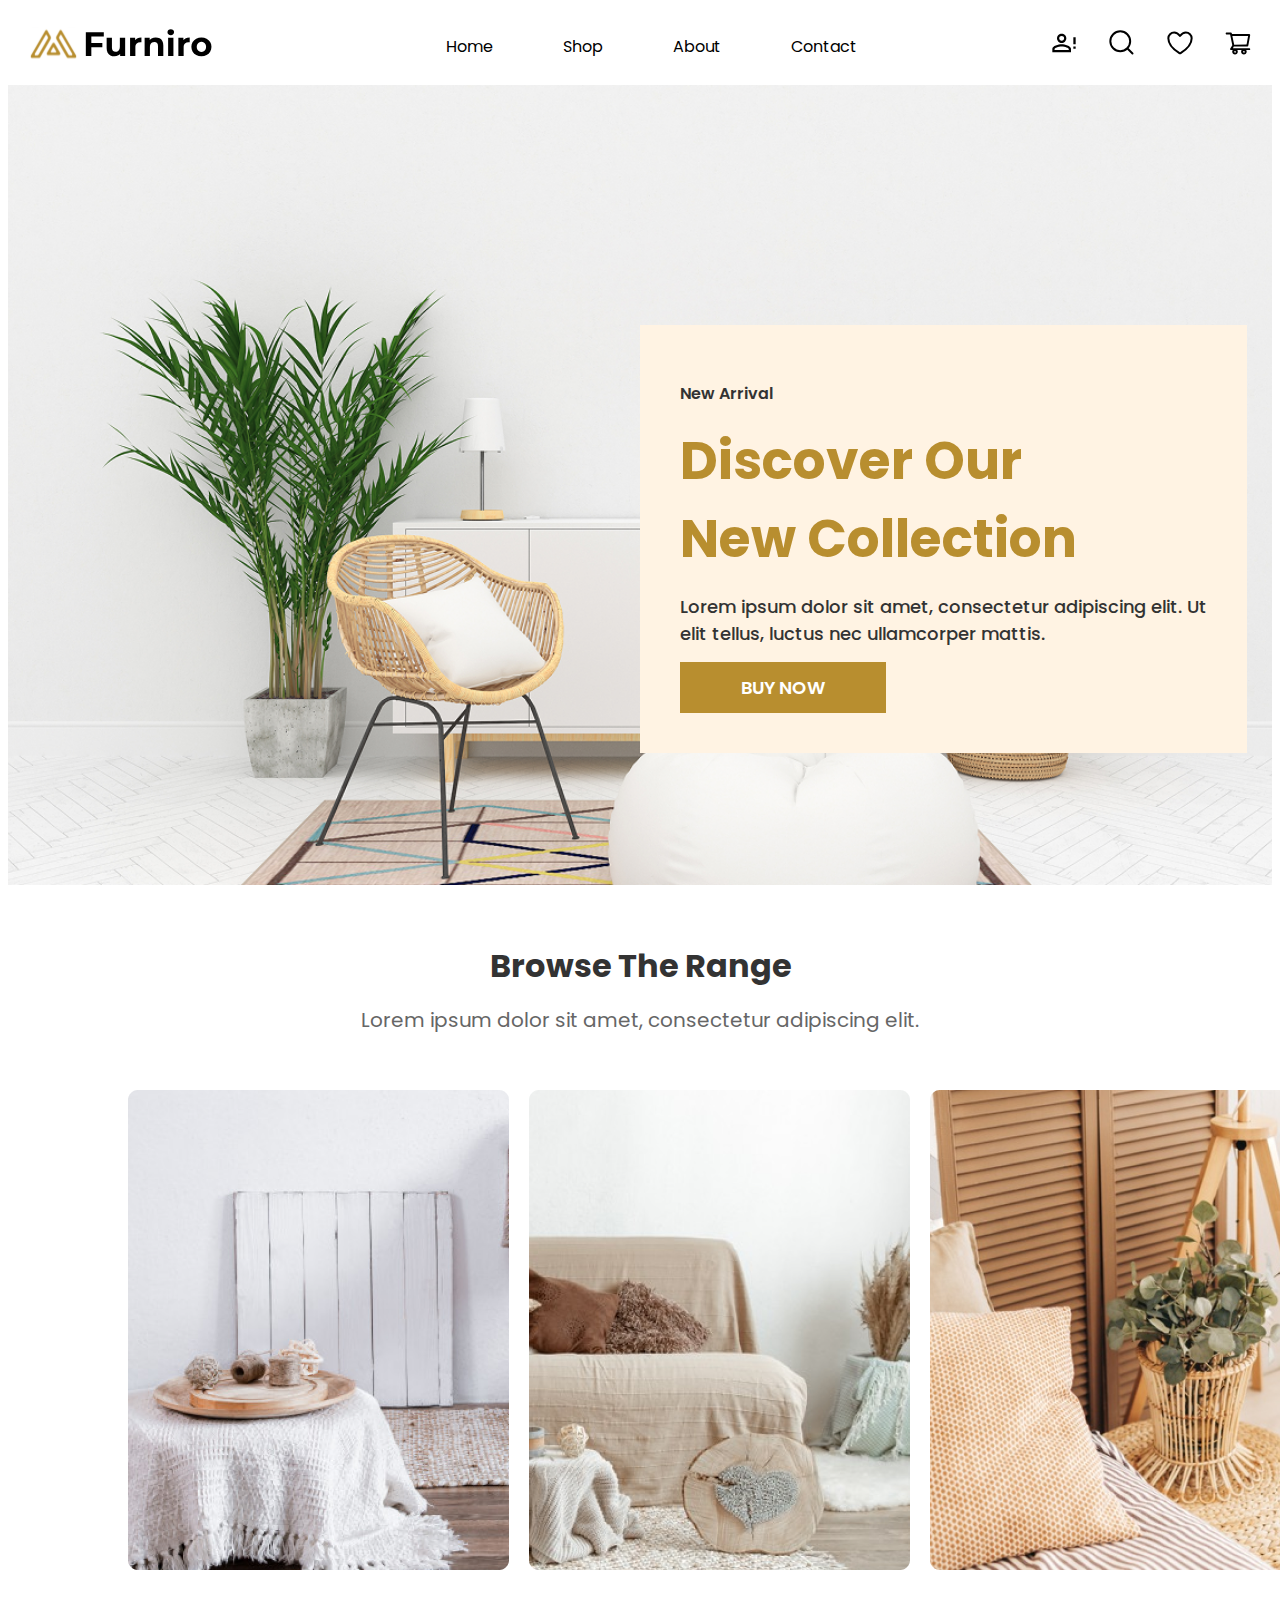
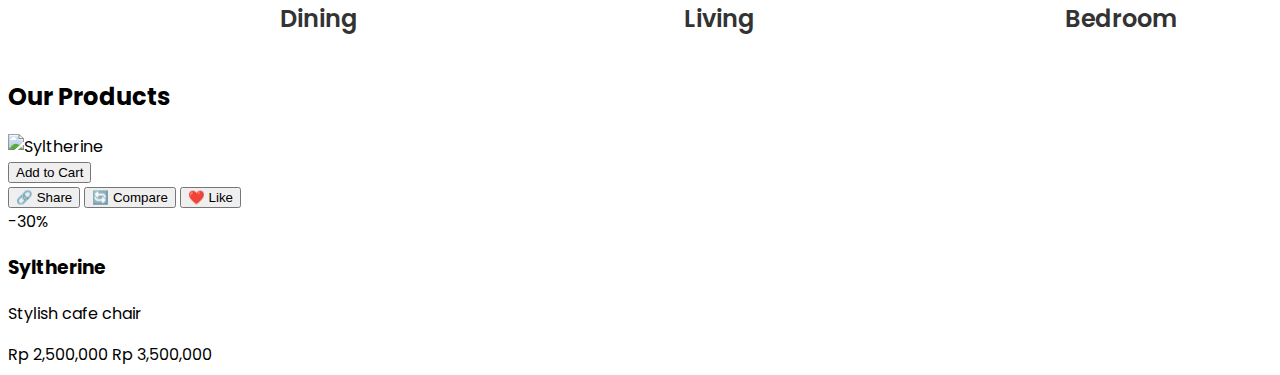
==== index.html @ 5728ada5 "10%" ====
<!DOCTYPE html>
<html lang="en">
<head>
    <meta charset="UTF-8">
    <meta name="viewport" content="width=device-width, initial-scale=1.0">
    <title>e_commerce</title>
    <link rel="stylesheet" href="styles.css">
    <link rel="stylesheet" href="mainpage.css">
</head>
<body>
    <header class="navbar">
        <div class="logo">
            <img src="./media/Frame 168 (1).svg" alt="Furniro_logo">
        </div>
        <nav>
            <button class="navbar-toggle" aria-label="Toggle navigation">
                <span class="navbar-toggle-icon"></span>
            </button>
            <ul class="nav-menu">
                <li><a href="./index.html">Home</a></li>
                <li><a href="./index2.html">Shop</a></li>
                <li><a href="./index4.html">About</a></li>
                <li><a href="./index5.html">Contact</a></li>
            </ul>
        </nav>
        <div class="navbar-icons">
            <a href="" class="navbar-icon">
                <img src="./media/mdi_account-alert-outline.svg" alt="alert_icon">
            </a>
            <a href="" class="navbar-icon">
                <img src="./media/akar-icons_search.svg" alt="search_icon">
            </a>
            <a href="" class="navbar-icon">
                <img src="./media/akar-icons_heart.svg" alt="heart_icon">
            </a>
            <a href="" class="navbar-icon">
                <img src="./media/ant-design_shopping-cart-outlined.svg" alt="car_icon">
            </a>
        </div>
        <div class="dropdown-menu">
            <ul class="dropdown-links">
                <li><a href="./index.html" class="dropdown-link">Home</a></li>
                <li><a href="./index2.html" class="dropdown-link">Shop</a></li>
                <li><a href="./index4.html" class="dropdown-link">About</a></li>
                <li><a href="./index5.html" class="dropdown-link">Contact</a></li>
            </ul>
            <div class="dropdown-icons">
                <a href="" class="dropdown-icon">
                    <img src="./media/mdi_account-alert-outline.svg" alt="alert_icon">
                </a>
                <a href="" class="dropdown-icon">
                    <img src="./media/akar-icons_search.svg" alt="search_icon">
                </a>
                <a href="" class="dropdown-icon">
                    <img src="./media/akar-icons_heart.svg" alt="heart_icon">
                </a>
                <a href="" class="dropdown-icon">
                    <img src="./media/ant-design_shopping-cart-outlined.svg" alt="car_icon">
                </a>
            </div>
        </div>
    </header>
    
    <main>
        <!-- BANNER -->
        <div class="banner">
            <div class="banner-pic">
                <img src="./media/scandinavian-interior-mockup-wall-decal-background 1.png" alt="banner_pic">
            </div>
            <div class="banner-box">
                <h3>New Arrival</h3>
                <h1>Discover Our <br>New Collection</h1>
                <h2>Lorem ipsum dolor sit amet, consectetur adipiscing elit. Ut <br>elit tellus, luctus nec ullamcorper mattis.</h2>
                <a href="./index2.html" class="banner-button">Buy Now</a>
            </div>
        </div>
        
        <!-- BROWSE THE RANGE -->
        <section class="browse">
            <div class="browse-text">
                <h2>Browse The Range</h2>
                <p>Lorem ipsum dolor sit amet, consectetur adipiscing elit.</p>
            </div>
        
            <div class="browse-options">
                <div class="browse-option">
                    <a href="index2.html">
                        <img src="./media/dining.png" alt="Dining">
                    </a>
                    <p>Dining</p>
                </div>
                <div class="browse-option">
                    <a href="index2.html">
                        <img src="./media/Image-living room.png" alt="Living">
                    </a>
                    <p>Living</p>
                </div>
                <div class="browse-option">
                    <a href="index2.html">
                        <img src="./media/bedroom.png" alt="Bedroom">
                    </a>
                    <p>Bedroom</p>
                </div>
            </div>
        </section>
        
        <!-- OUR PRODUCTS -->
        <section class="Products">
            <section class="products-section">
                <h2 class="products-title">Our Products</h2>
                <div class="products-grid">
        
                    <div class="product-card">
                        <div class="product-image">
                            <img src="Images/Images.png" alt="Syltherine">
                            <div class="product-overlay">
                                <button class="add-to-cart">Add to Cart</button>
                                <div class="product-actions">
                                    <button><span>🔗</span> Share</button>
                                    <button><span>🔄</span> Compare</button>
                                    <button><span>❤️</span> Like</button>
                                </div>
                            </div>
                            <span class="discount-badge">-30%</span>
                        </div>
                        <div class="product-details">
                            <h3 class="product-name">Syltherine</h3>
                            <p class="product-description">Stylish cafe chair</p>
                            <div class="product-price">
                                <span class="current-price">Rp 2,500,000</span>
                                <span class="original-price">Rp 3,500,000</span>
                            </div>
                        </div>
                    </div>
        
        
                </div>
            </section>
        </section>
        
        
    </main>
    <script src="script.js"></script>
</body>
</html>
---- styles.css ----
@import url('https://fonts.googleapis.com/css2?family=Poppins:wght@400;500;600;700&display=swap');

body {
    font-family: 'Poppins', sans-serif;
}



.navbar {
    display: flex;
    justify-content: space-between;
    align-items: center;
    padding: 10px 20px;
    background-color: #FFFFFF;
    position: relative;
    

}



.nav-menu {
    display: flex;
    list-style: none;
    gap: 70px;
}

.nav-menu a {
    text-decoration: none;
    color: black;
    font-weight: 500px;
    size: 16px;
    line-height: 24px;
}

.navbar-toggle {
    display: none;
    background: none;
    border: none;
    cursor: pointer;
    padding: 0.5rem;
}
  
.navbar-toggle-icon {
    display: block;
    width: 1.5rem;
    height: 0.125rem;
    background-color: #000000;
    position: relative;
    
}
  
.navbar-toggle-icon::before,
.navbar-toggle-icon::after {
    content: '';
    width: 1.5rem;
    height: 0.125rem;
    background-color: #000000;
    position: absolute;
    left: 0px;
    transition: transform 0.3s ease;
}
  
.navbar-toggle-icon::before {
    top: -0.5rem;
}
  
.navbar-toggle-icon::after {
    top: 0.5rem;
    
}

.navbar-icons {
    display: flex;
    gap: 30px;

}

.dropdown-menu {
    display: none;
    background-color: #FFFFFF;
    box-shadow: 0 4px 8px rgba(0, 0, 0, 0.1);
    padding: 1.5rem;
    position: absolute;
    top: 100%;
    left: 0;
    width: 100%;
    z-index: 999;
}
  
.dropdown-menu.active {
    display: block;
}
  
.dropdown-logo {
    display: block;
    margin-bottom: 1.5rem;
}
  
.dropdown-logo img {
    height: 2.5rem;
}
  
.dropdown-links {
    list-style: none;
    padding: 0;
    margin: 0 0 1.5rem 0;
}
  
.dropdown-link {
    text-decoration: none;
    font-size: 1rem;
    color: #000000;
    font-weight: bold;
    display: block;
    padding: 0.5rem 0;
    transition: color 0.3s ease;
}
  
.dropdown-link:hover {
    color: #A67B5B;
}
  
.dropdown-icons {
    display: flex;
    gap: 1.5rem;
}
  
.dropdown-icon img {
    height: 1.5rem;
    transition: opacity 0.3s ease;
}
  
.dropdown-icon:hover img {
    opacity: 0.7;
}

@media (max-width: 768px) {
    
    .navbar {
        flex-wrap: wrap;
    }

    .navbar-toggle {
        display: block;
    }

    .nav-menu {
        display: none;
        flex-direction: column;
        width: 100%;
        gap: 1px;
    }

    .nav-menu.show {
        display: flex;

    }

    .navbar-icons {
        display: none;
        
    }

    .navbar-icons.show {
        display: flex;
        justify-content: flex-end;
    }

    .nav-menu li {
        text-align: center;
        padding: 10px 0;
        
    }
    .dropdown-menu {
        display: none;
        position: static;
        width: 100%;
        padding: 1rem;
    }
    
    .dropdown-menu.active {
        display: block;
    }
    
    .dropdown-logo {
        margin-bottom: 1rem;
    }
    
    .dropdown-links {
        margin-bottom: 1rem;
    }
    
    .dropdown-link {
        font-size: 0.875rem;
    }
    
    .dropdown-icons {
        gap: 1rem;
    }
    
    .dropdown-icon img {
        height: 1.25rem;
    }
}
---- mainpage.css ----
/* BANNER */
.banner {
    position: relative; 
    width: 100%;
    height: 800px; 
}


.banner-pic {
    width: 100%;
    height: 100%;
    position: absolute; 
    top: 0;
    left: 0;
   
}

.banner-pic img {
    width: 100%;
    height: 100%;
    object-fit: cover; 
}


.banner-box {
    position: absolute;  
    background-color: #FFF3E3;
    top: 30%;  
    left: 50%;
    padding: 40px; 
    
 
}


.banner-box h3 {
    font-size: 16px;
    font-weight: 600;
    color: #333333; 
}

.banner-box h1 {
    font-size: 40px;
    margin: 10px 0;
    font-weight: 700;
    font-size: 52px;
    color: #B88E2F;

}

.banner-box h2 {
    font-size: 18px;
    font-weight: 500;
    color: #333333;
}

.banner-button {
    display: inline-block;
    padding: 12px 24px;
    background-color: #B88E2F; 
    color: #fff;
    text-decoration: none;
    text-transform: uppercase;
    text-align: center; 
    font-size: 18px;
    font-weight: 600;
    transition: background-color 0.3s ease, transform 0.2s ease;
    width: 30%;
}

.banner-button:hover {
    background-color: #444;
    transform: scale(1.05); 
}

.banner-button:active {
    transform: scale(0.95); /* Vajutamisel kergelt kahandab nuppu */
}


@media (max-width: 768px) {
    .banner-button {
        font-size: 16px;
        padding: 10px 20px;
    }
    .banner {
        height: 450px;
    }
    .banner-box {
        top: 40px; 
        right: 16px; 
        left: 16px; 
        width: auto; 
        padding: 20px;
        text-align: center;
    }
    .banner-box h1 {
        font-size: 26px;
    }
        
}

/* BROWSE */

.browse {
    
    display: flex;
    flex-direction: column;
    gap: 5px; /* Määrab vahe elementide vahel */   
}

.browse-text {
    display: flex;
    flex-direction: column;
    gap: 5px;
}
.browse-text h2 {
    text-align: center;
    font-weight: 700;
    font-size: 32px;
    color: #333333;
    margin-bottom: 5px;
    padding-top: 30px;
    
    
}

.browse-text p {
    text-align: center;
    font-weight: 400;
    font-size: 20px;
    color: #666666;
    margin-top: 5px;
    padding-bottom: 30px;
    
}
.browse-options {
    display: flex;
    padding-left: 120px;
    padding-right: 120px;
    gap: 20px;

}

.browse-option p {
    text-align: center;
    font-weight: 600;
    font-size: 24px;
    color: #333333;
}

@media (max-width: 768px) {
    .browse-options {
        display: flex;
        flex-direction: column; 
        align-items: center;
    }

    .browse-options img {
        max-width: 250px; 
    }
}

/* PRODUCTS */
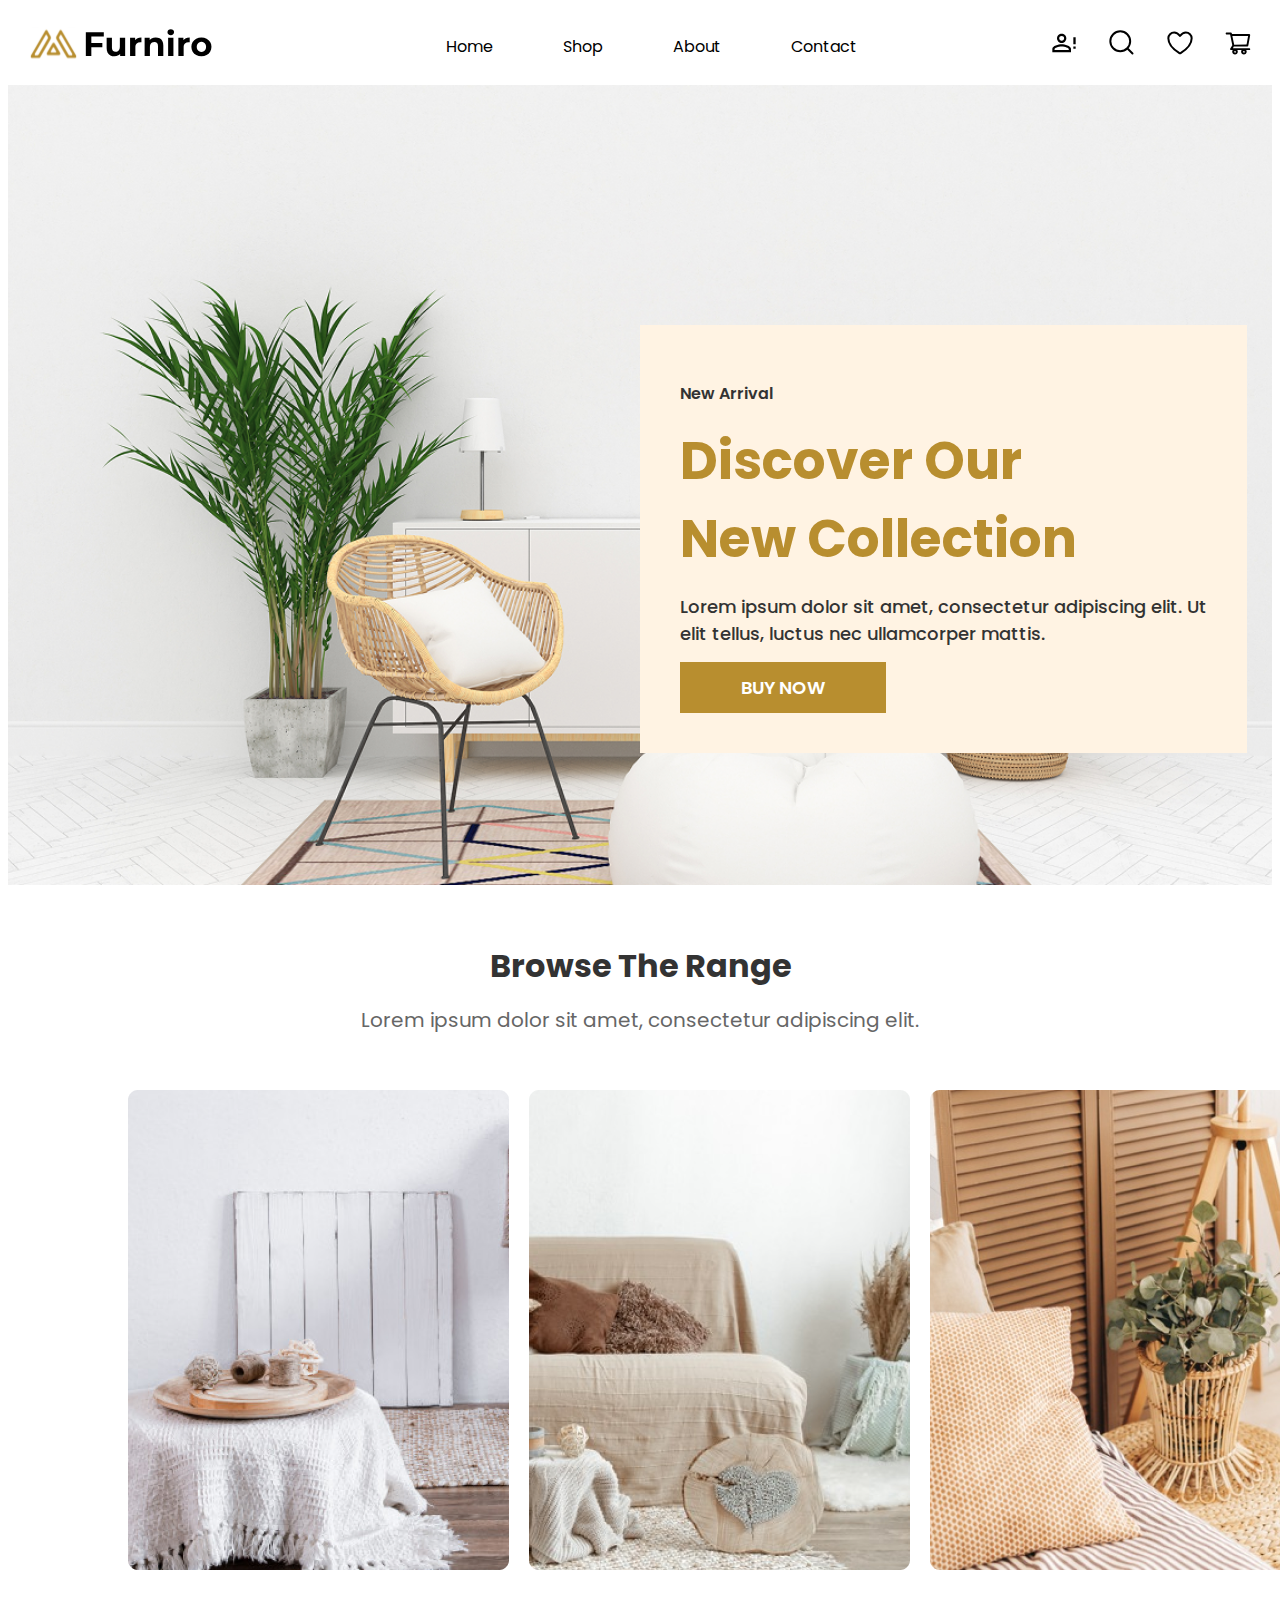
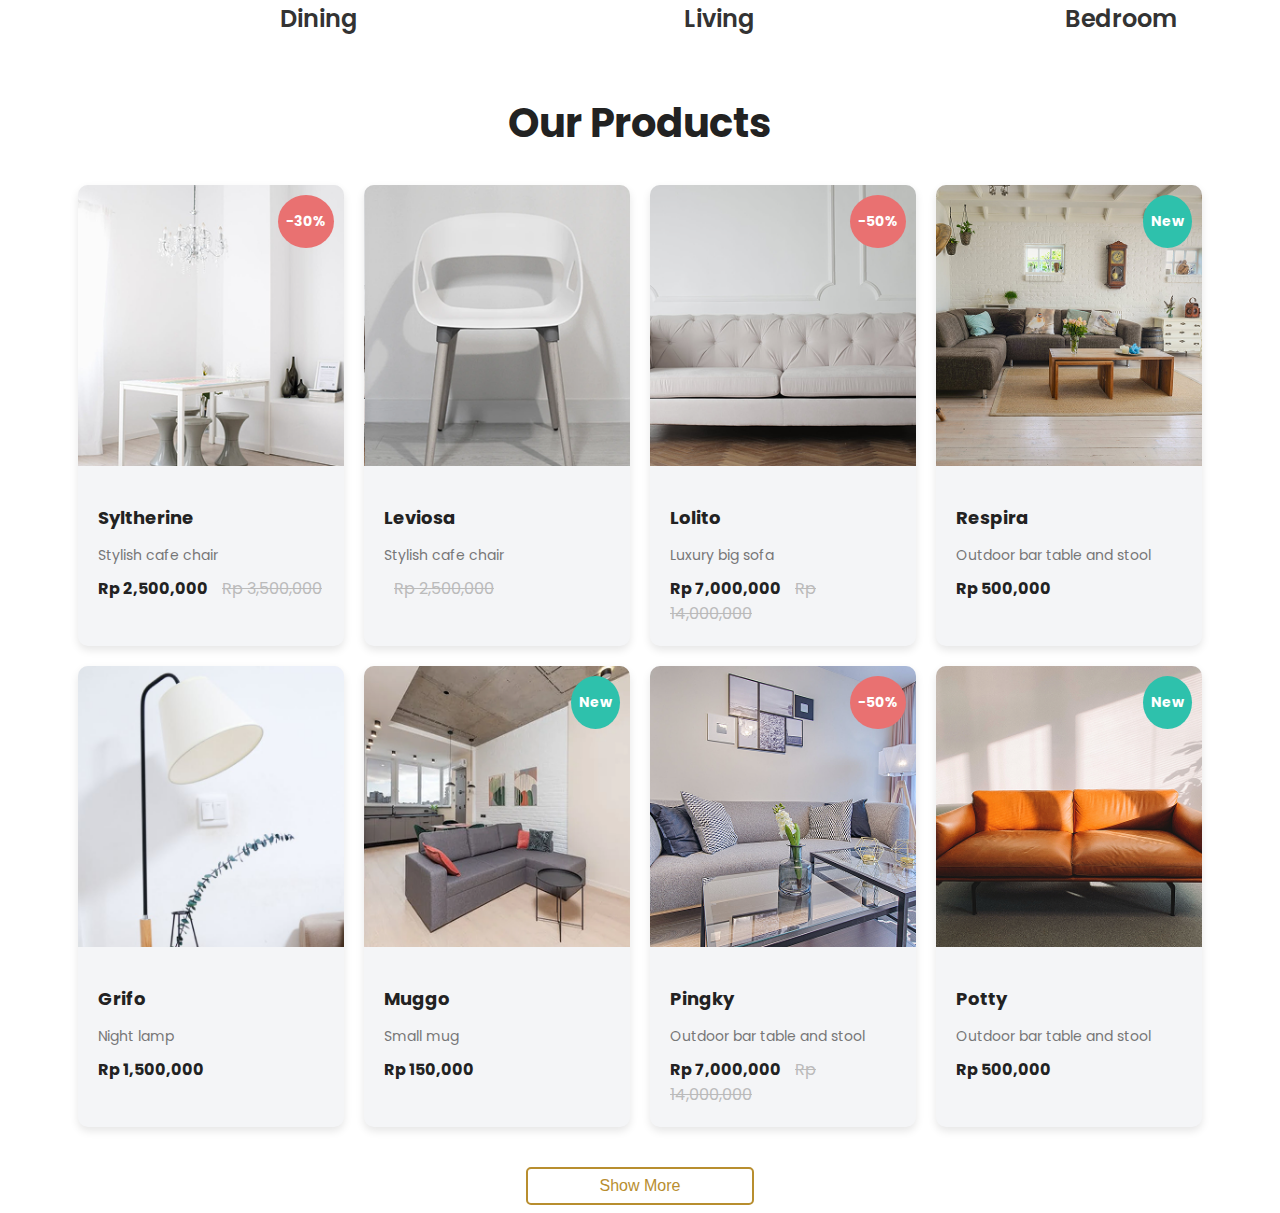
==== commit d3b666c3: "10%" ====
--- a/index.html
+++ b/index.html
@@ -112,15 +112,16 @@
         
                     <div class="product-card">
                         <div class="product-image">
-                            <img src="Images/Images.png" alt="Syltherine">
-                            <div class="product-overlay">
-                                <button class="add-to-cart">Add to Cart</button>
-                                <div class="product-actions">
-                                    <button><span>🔗</span> Share</button>
-                                    <button><span>🔄</span> Compare</button>
-                                    <button><span>❤️</span> Like</button>
-                                </div>
-                            </div>
+                            <img src="./media/syltherine.png" alt="Syltherine">
+                            <div class="product-overlay">
+                                <button class="add-to-cart">Add to cart</button>
+                                <div class="product-actions">
+                                    <button>🔗 Share</button>
+                                    <button>🔄 Compare</button>
+                                    <button>❤️ Like</button>
+                                </div>
+                            </div>
+                            
                             <span class="discount-badge">-30%</span>
                         </div>
                         <div class="product-details">
@@ -132,11 +133,171 @@
                             </div>
                         </div>
                     </div>
+                    <div class="product-card">
+                        <div class="product-image">
+                            <img src="./media/Leviosa.png" alt="Leviosa">
+                            <div class="product-overlay">
+                                <button class="add-to-cart">Add to cart</button>
+                                <div class="product-actions">
+                                    <button>🔗 Share</button>
+                                    <button>🔄 Compare</button>
+                                    <button>❤️ Like</button>
+                                </div>
+                            </div>
+                        </div>
+                        <div class="product-details">
+                            <h3 class="product-name">Leviosa</h3>
+                            <p class="product-description">Stylish cafe chair</p>
+                            <div class="product-price">
+                                <span class="original-price">Rp 2,500,000</span>
+                            </div>
+                        </div>
+                    </div>
+                    <div class="product-card">
+                        <div class="product-image">
+                            <img src="./media/Lolito.png" alt="Lolito">
+                            <div class="product-overlay">
+                                <button class="add-to-cart">Add to cart</button>
+                                <div class="product-actions">
+                                    <button>🔗 Share</button>
+                                    <button>🔄 Compare</button>
+                                    <button>❤️ Like</button>
+                                </div>
+                            </div>
+                            <span class="discount-badge">-50%</span>
+                            
+                        </div>
+                        <div class="product-details">
+                            <h3 class="product-name">Lolito</h3>
+                            <p class="product-description">Luxury big sofa</p>
+                            <div class="product-price">
+                                <span class="current-price">Rp 7,000,000</span>
+                                <span class="original-price">Rp 14,000,000</span>
+                            </div>
+                        </div>
+                    </div>
+                    <div class="product-card">
+                        <div class="product-image">
+                            <img src="./media/Respira.png" alt="Respira">
+                            <div class="product-overlay">
+                                <button class="add-to-cart">Add to cart</button>
+                                <div class="product-actions">
+                                    <button>🔗 Share</button>
+                                    <button>🔄 Compare</button>
+                                    <button>❤️ Like</button>
+                                </div>
+                            </div>
+                            <span class="new-badge">New</span>
+                            
+                        </div>
+                        <div class="product-details">
+                            <h3 class="product-name">Respira</h3>
+                            <p class="product-description">Outdoor bar table and stool</p>
+                            <div class="product-price">
+                                <span class="current-price">Rp 500,000</span>
+                                
+                            </div>
+                        </div>
+                    </div>
+                    <div class="product-card">
+                        <div class="product-image">
+                            <img src="./media/Grifo.png" alt="Grifo">
+                            <div class="product-overlay">
+                                <button class="add-to-cart">Add to cart</button>
+                                <div class="product-actions">
+                                    <button>🔗 Share</button>
+                                    <button>🔄 Compare</button>
+                                    <button>❤️ Like</button>
+                                </div>
+                            </div>
+                        </div>
+                        <div class="product-details">
+                            <h3 class="product-name">Grifo</h3>
+                            <p class="product-description">Night lamp</p>
+                            <div class="product-price">
+                                <span class="current-price">Rp 1,500,000</span>
+                                
+                            </div>
+                        </div>
+                    </div>
+                    <div class="product-card">
+                        <div class="product-image">
+                            <img src="./media/Muggo.png" alt="Muggo">
+                            <div class="product-overlay">
+                                <button class="add-to-cart">Add to cart</button>
+                                <div class="product-actions">
+                                    <button>🔗 Share</button>
+                                    <button>🔄 Compare</button>
+                                    <button>❤️ Like</button>
+                                </div>
+                            </div>
+                            <span class="new-badge">New</span>
+                            
+                        </div>
+                        <div class="product-details">
+                            <h3 class="product-name">Muggo</h3>
+                            <p class="product-description">Small mug</p>
+                            <div class="product-price">
+                                <span class="current-price">Rp 150,000</span>
+                                
+                            </div>
+                        </div>
+                    </div>
+                    <div class="product-card">
+                        <div class="product-image">
+                            <img src="./media/Pingky.png" alt="Pingky">
+                            <div class="product-overlay">
+                                <button class="add-to-cart">Add to cart</button>
+                                <div class="product-actions">
+                                    <button>🔗 Share</button>
+                                    <button>🔄 Compare</button>
+                                    <button>❤️ Like</button>
+                                </div>
+                            </div>
+                            <span class="discount-badge">-50%</span>
+                            
+                        </div>
+                        <div class="product-details">
+                            <h3 class="product-name">Pingky</h3>
+                            <p class="product-description">Outdoor bar table and stool</p>
+                            <div class="product-price">
+                                <span class="current-price">Rp 7,000,000</span>
+                                <span class="original-price">Rp 14,000,000</span>
+                                
+                            </div>
+                        </div>
+                    </div>
+                    <div class="product-card">
+                        <div class="product-image">
+                            <img src="./media/Potty.png" alt="Potty">
+                            <div class="product-overlay">
+                                <button class="add-to-cart">Add to cart</button>
+                                <div class="product-actions">
+                                    <button>🔗 Share</button>
+                                    <button>🔄 Compare</button>
+                                    <button>❤️ Like</button>
+                                </div>
+                            </div>
+                            <span class="new-badge">New</span>
+                            
+                        </div>
+                        <div class="product-details">
+                            <h3 class="product-name">Potty</h3>
+                            <p class="product-description">Outdoor bar table and stool</p>
+                            <div class="product-price">
+                                <span class="current-price">Rp 500,000</span>
+                                
+                            </div>
+                        </div>
+                    </div>
         
         
                 </div>
+                <button class="show-more"><a href="index2.html" class="show-more-button">Show More</a></button>
             </section>
         </section>
+
+        
         
         
     </main>
--- a/styles.css
+++ b/styles.css
@@ -23,6 +23,10 @@
     display: flex;
     list-style: none;
     gap: 70px;
+}
+
+.nav-menu li:hover {
+    transform: translateY(-5px);
 }
 
 .nav-menu a {
@@ -76,6 +80,9 @@
 
 }
 
+.navbar-icon:hover {
+    transform: translateY(-5px);
+}
 .dropdown-menu {
     display: none;
     background-color: #FFFFFF;
@@ -135,7 +142,7 @@
     opacity: 0.7;
 }
 
-@media (max-width: 768px) {
+@media screen and (max-width: 768px) {
     
     .navbar {
         flex-wrap: wrap;
--- a/mainpage.css
+++ b/mainpage.css
@@ -78,24 +78,24 @@
 }
 
 
-@media (max-width: 768px) {
+@media screen and (max-width: 768px) {
     .banner-button {
         font-size: 16px;
         padding: 10px 20px;
     }
     .banner {
-        height: 450px;
+        height: 250px;
     }
     .banner-box {
-        top: 40px; 
-        right: 16px; 
-        left: 16px; 
-        width: auto; 
-        padding: 20px;
-        text-align: center;
-    }
-    .banner-box h1 {
-        font-size: 26px;
+        width: 150px;
+        height: 150px;
+    }
+    .banner-box h1, h2, h3 {
+        font-size: 10px;
+    }
+
+    .banner-pic {
+        width: 350px;
     }
         
 }
@@ -141,6 +141,10 @@
     gap: 20px;
 
 }
+.browse-option:hover {
+    transform: translateY(-5px);
+    
+}
 
 .browse-option p {
     text-align: center;
@@ -149,7 +153,7 @@
     color: #333333;
 }
 
-@media (max-width: 768px) {
+@media screen and (max-width: 768px) {
     .browse-options {
         display: flex;
         flex-direction: column; 
@@ -159,8 +163,182 @@
     .browse-options img {
         max-width: 250px; 
     }
+    .browse {
+    
+        display: flex;
+        flex-direction: column;
+        gap: 5px; /* Määrab vahe elementide vahel */   
+    }
 }
 
 /* PRODUCTS */
 
-
+.products-section {
+    text-align: center;
+
+}
+.products-title {
+    font-size: 40px;
+    font-weight: bold;
+    color: #222222;
+    margin-bottom: 32px;
+}
+.products-grid {
+    display: grid;
+    grid-template-columns: repeat(4, 1fr); /* 4 veergu, võrdsed laiused */
+    gap: 20px;
+    padding-left: 70px;
+    padding-right: 70px;
+}
+.product-card {
+    background-color: #F4F5F7;
+    border-radius: 10px;
+    box-shadow: 0 4px 8px rgba(0, 0, 0, 0.1);
+    overflow: hidden;
+    position: relative;
+    transition: transform 0.3s ease, box-shadow 0.3s ease;
+}
+.product-card:hover {
+    transform: translateY(-5px);
+    box-shadow: 0 8px 16px rgba(0, 0, 0, 0.2);
+}
+.product-image {
+    position: relative;
+    overflow: hidden;
+}
+  
+.product-image img {
+    width: 100%;
+    object-fit: cover;
+    display: block;
+}
+  
+.product-overlay {
+    position: absolute;
+    top: 0;
+    left: 0;
+    width: 100%;
+    height: 100%;
+    background-color: rgba(0, 0, 0, 0.5);
+    display: flex;
+    flex-direction: column;
+    justify-content: center;
+    align-items: center;
+    opacity: 0;
+    transition: opacity 0.3s ease;
+}
+
+.product-card:hover .product-overlay {
+    opacity: 1;
+}
+  
+.add-to-cart {
+    background-color: #FFFFFF;
+    border: none;
+    padding: 16px 40px;
+    border-radius: 5px;
+    font-size: 16px;
+    color: #B88E2F;
+    cursor: pointer;
+    margin-bottom: 10px;
+}
+  
+.product-actions {
+    display: flex;
+    gap: 10px;
+}
+  
+.product-actions button {
+    background-color: transparent;
+    border: none;
+    color: #fff;
+    font-size: 16px;
+    display: flex;
+    align-items: center;
+    gap: 5px;
+    cursor: pointer;
+}
+  
+.discount-badge, .new-badge {
+    position: absolute;
+    top: 10px;
+    right: 10px;
+    padding: 16px 8px;
+    border-radius: 50%;
+    font-size: 14px;
+    font-weight: bold;
+    color: #fff;
+}
+  
+.discount-badge {
+    background-color: #E97171;
+}
+  
+.new-badge {
+    background-color: #2EC1AC;
+}
+  
+.product-details {
+    padding: 20px;
+    text-align: left;
+}
+  
+.product-name {
+    font-size: 18px;
+    font-weight: bold;
+    color: #222222;
+    margin-bottom: 10px;
+}
+  
+.product-description {
+    font-size: 14px;
+    color: #777777;
+    margin-bottom: 10px;
+}
+  
+.product-price {
+    font-size: 16px;
+}
+  
+.current-price {
+    font-weight: bold;
+    color: #222222;
+}
+  
+.original-price {
+    text-decoration: line-through;
+    color: #BBBBBB;
+    margin-left: 10px;
+}
+.show-more {
+    background-color: transparent;
+    border: 2px solid #B88E2F;
+    padding: 8px 72px;
+    font-size: 16px;
+    color: #B88E2F;
+    cursor: pointer;
+    margin-top: 40px;
+    border-radius: 5px;
+    transition: background-color 0.3s ease, color 0.3s ease;
+}
+
+.show-more-button{
+    color: #B88E2F;
+    text-decoration: none
+}
+  
+.show-more:hover {
+   transform: translateY(-5px);
+}
+
+@media screen and (max-width: 768px) {
+    .products-grid {
+        display: flex;
+        flex-direction: column; 
+        align-items: center;
+    }
+
+    .products-grid img {
+        max-width: 250px; 
+    }
+}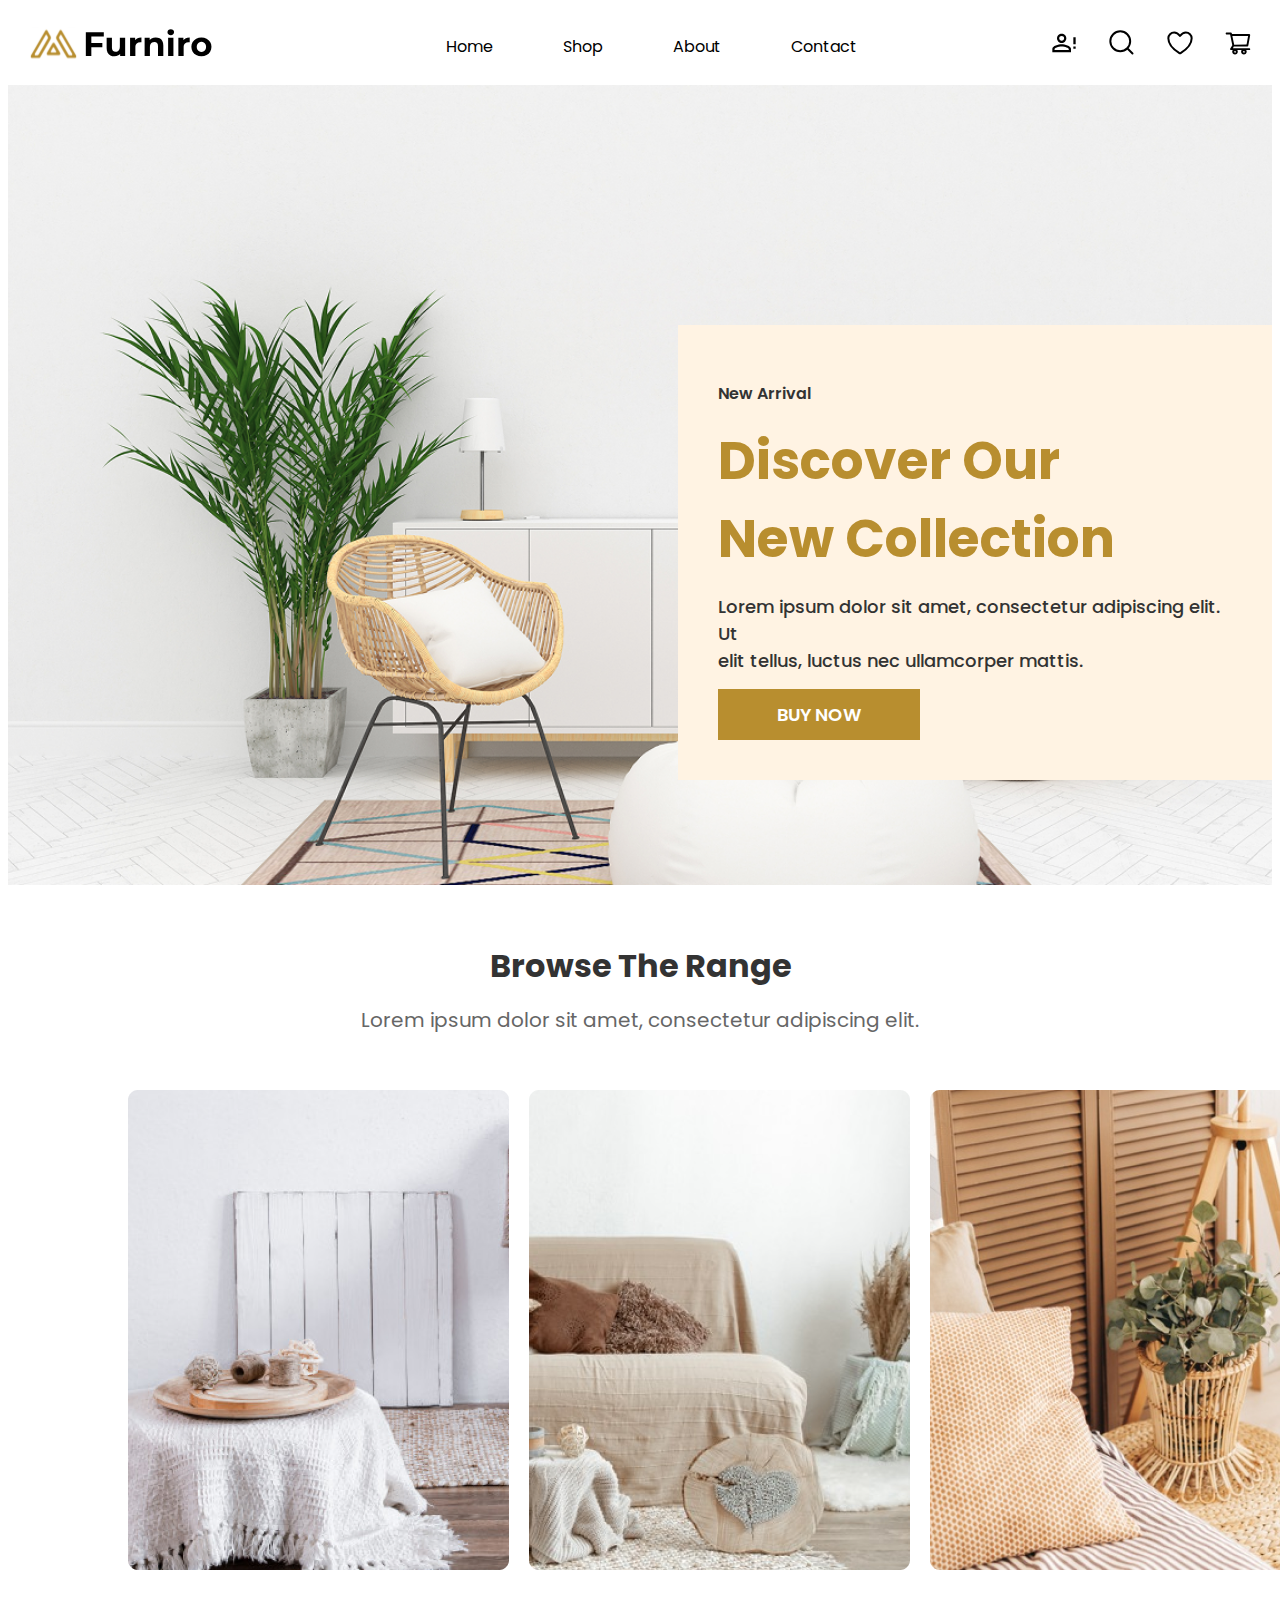
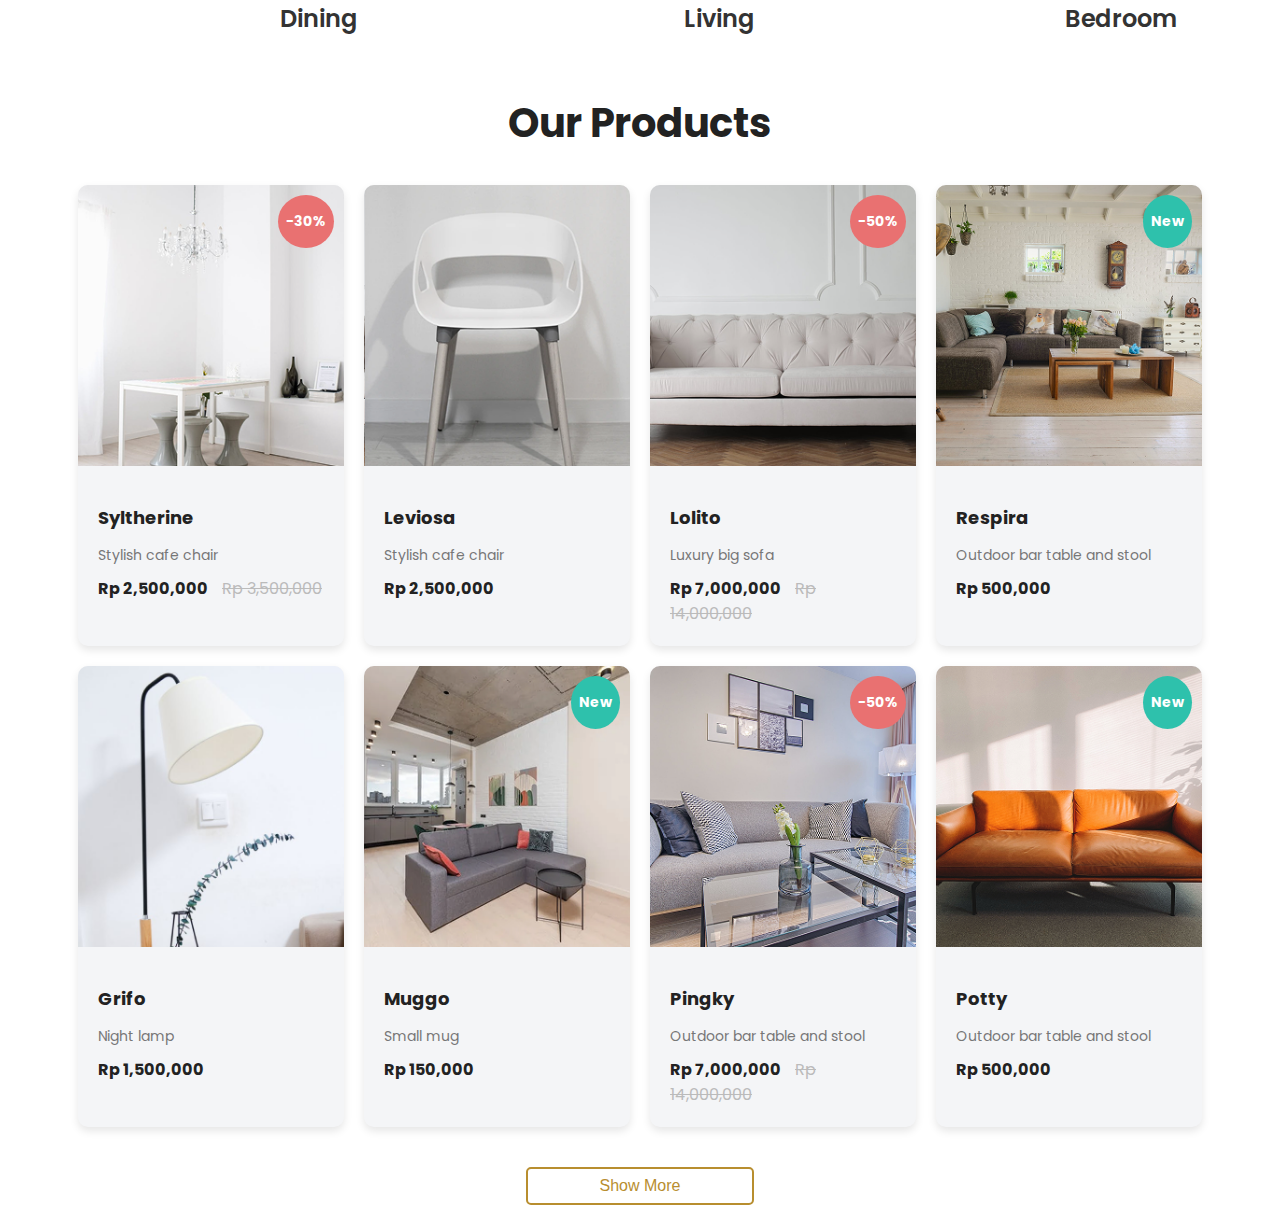
==== commit 8019d5b5: "12%" ====
--- a/index.html
+++ b/index.html
@@ -149,7 +149,7 @@
                             <h3 class="product-name">Leviosa</h3>
                             <p class="product-description">Stylish cafe chair</p>
                             <div class="product-price">
-                                <span class="original-price">Rp 2,500,000</span>
+                                <span class="current-price">Rp 2,500,000</span>
                             </div>
                         </div>
                     </div>
--- a/mainpage.css
+++ b/mainpage.css
@@ -26,7 +26,7 @@
     position: absolute;  
     background-color: #FFF3E3;
     top: 30%;  
-    left: 50%;
+    left: 53%;
     padding: 40px; 
     
  
@@ -74,31 +74,83 @@
 }
 
 .banner-button:active {
-    transform: scale(0.95); /* Vajutamisel kergelt kahandab nuppu */
+    transform: scale(0.95); 
 }
 
 
 @media screen and (max-width: 768px) {
+    .banner {
+        height: 400px; 
+    }
+
+    .banner-pic {
+        height: 100%;
+    }
+
+    .banner-box {
+        width: 90%; 
+        top: 50%;
+        left: 50%;
+        transform: translate(-50%, -50%); 
+        padding: 20px;
+        text-align: center;
+    }
+
+    .banner-box h3 {
+        font-size: 14px;
+    }
+
+    .banner-box h1 {
+        font-size: 28px; 
+        margin: 5px 0;
+    }
+
+    .banner-box h2 {
+        font-size: 16px;
+    }
+
+    .banner-button {
+        font-size: 14px;
+        padding: 10px 20px;
+        width: 50%; 
+    }
+}
+
+  
+@media screen and (max-width: 1024px) {
+    .banner {
+        height: 600px;
+    }
+
+    .banner-box {
+        width: 70%; 
+        top: 45%;
+        left: 50%;
+        transform: translate(-50%, -50%);
+        padding: 30px;
+        text-align: center;
+    }
+
+    .banner-box h3 {
+        font-size: 18px;
+    }
+
+    .banner-box h1 {
+        font-size: 36px; 
+        margin: 8px 0;
+    }
+
+    .banner-box h2 {
+        font-size: 20px;
+    }
+
     .banner-button {
         font-size: 16px;
-        padding: 10px 20px;
-    }
-    .banner {
-        height: 250px;
-    }
-    .banner-box {
-        width: 150px;
-        height: 150px;
-    }
-    .banner-box h1, h2, h3 {
-        font-size: 10px;
-    }
-
-    .banner-pic {
-        width: 350px;
-    }
-        
-}
+        padding: 12px 28px;
+        width: 40%; 
+    }
+}
+
 
 /* BROWSE */
 
@@ -106,7 +158,7 @@
     
     display: flex;
     flex-direction: column;
-    gap: 5px; /* Määrab vahe elementide vahel */   
+    gap: 5px;  
 }
 
 .browse-text {
@@ -153,23 +205,98 @@
     color: #333333;
 }
 
-@media screen and (max-width: 768px) {
+@media screen and (max-width: 880px) {
     .browse-options {
         display: flex;
-        flex-direction: column; 
+        flex-direction: column;
         align-items: center;
+        padding-left: 20px;
+        padding-right: 20px;
     }
 
     .browse-options img {
-        max-width: 250px; 
-    }
-    .browse {
-    
+        max-width: 350px;
+    }
+
+    .browse-option p {
+        font-size: 18px; 
+    }
+
+    .browse-text h2 {
+        font-size: 24px; 
+    }
+
+    .browse-text p {
+        font-size: 14px; 
+    }
+
+    .browse-range-title {
+        font-size: 24px; 
+    }
+
+    .browse-range-description {
+        font-size: 14px; 
+    }
+
+    .browse-image-container {
+        flex-direction: column;
+        gap: 30px; 
+    }
+
+    .browse-image-name {
+        font-size: 18px; 
+    }
+}
+@media screen and (max-width: 1024px) {
+    .browse-range-title {
+        font-size: 28px; 
+    }
+
+   
+
+    .browse-range-description {
+        font-size: 16px;
+    }
+
+    .browse-image-container {
+        gap: 15px;
+         
+    }
+
+
+    .browse-image-name {
+        font-size: 18px; 
+    }
+
+    .browse-options {
+        padding-left: 40px;
+        padding-right: 40px;
+        gap: 10px;
+      
+    }
+    
+   
+
+    .browse-option p {
+        font-size: 20px; 
+    }
+
+    .browse-text h2 {
+        font-size: 28px; 
+    }
+
+    .browse-text p {
+        font-size: 16px; 
+    }
+    .browse-text {
         display: flex;
-        flex-direction: column;
-        gap: 5px; /* Määrab vahe elementide vahel */   
-    }
-}
+        justify-content: center; 
+        align-items: center; 
+        text-align: center; 
+    }
+    
+}
+
 
 /* PRODUCTS */
 
@@ -185,7 +312,7 @@
 }
 .products-grid {
     display: grid;
-    grid-template-columns: repeat(4, 1fr); /* 4 veergu, võrdsed laiused */
+    grid-template-columns: repeat(4, 1fr); 
     gap: 20px;
     padding-left: 70px;
     padding-right: 70px;
@@ -331,14 +458,74 @@
    transform: translateY(-5px);
 }
 
-@media screen and (max-width: 768px) {
+@media screen and (max-width: 1024px) {
     .products-grid {
-        display: flex;
-        flex-direction: column; 
-        align-items: center;
-    }
-
-    .products-grid img {
-        max-width: 250px; 
+        grid-template-columns: repeat(2, 1fr); 
+        gap: 16px;
+        padding-left: 40px;
+        padding-right: 40px;
+    }
+
+    .products-title {
+        font-size: 32px;
+        margin-bottom: 24px;
+    }
+
+    .product-name {
+        font-size: 16px;
+    }
+
+    .product-description {
+        font-size: 12px;
+    }
+
+    .product-price {
+        font-size: 14px;
+    }
+
+    .add-to-cart {
+        padding: 12px 30px;
+        font-size: 14px;
+    }
+}
+
+/* Mobiilivaade (max-width: 880px) */
+@media screen and (max-width: 880px) {
+    .products-grid {
+        grid-template-columns: 1fr; /* Üksik veerg, et mobiilis oleks mugav */
+        gap: 12px;
+        padding-left: 20px;
+        padding-right: 20px;
+    }
+
+    .products-title {
+        font-size: 28px;
+        margin-bottom: 16px;
+    }
+
+    .product-card {
+        border-radius: 8px;
+    }
+
+    .product-name {
+        font-size: 14px;
+    }
+
+    .product-description {
+        font-size: 12px;
+    }
+
+    .product-price {
+        font-size: 13px;
+    }
+
+    .add-to-cart {
+        padding: 10px 20px;
+        font-size: 12px;
+    }
+
+    .show-more {
+        padding: 6px 50px;
+        font-size: 14px;
     }
 }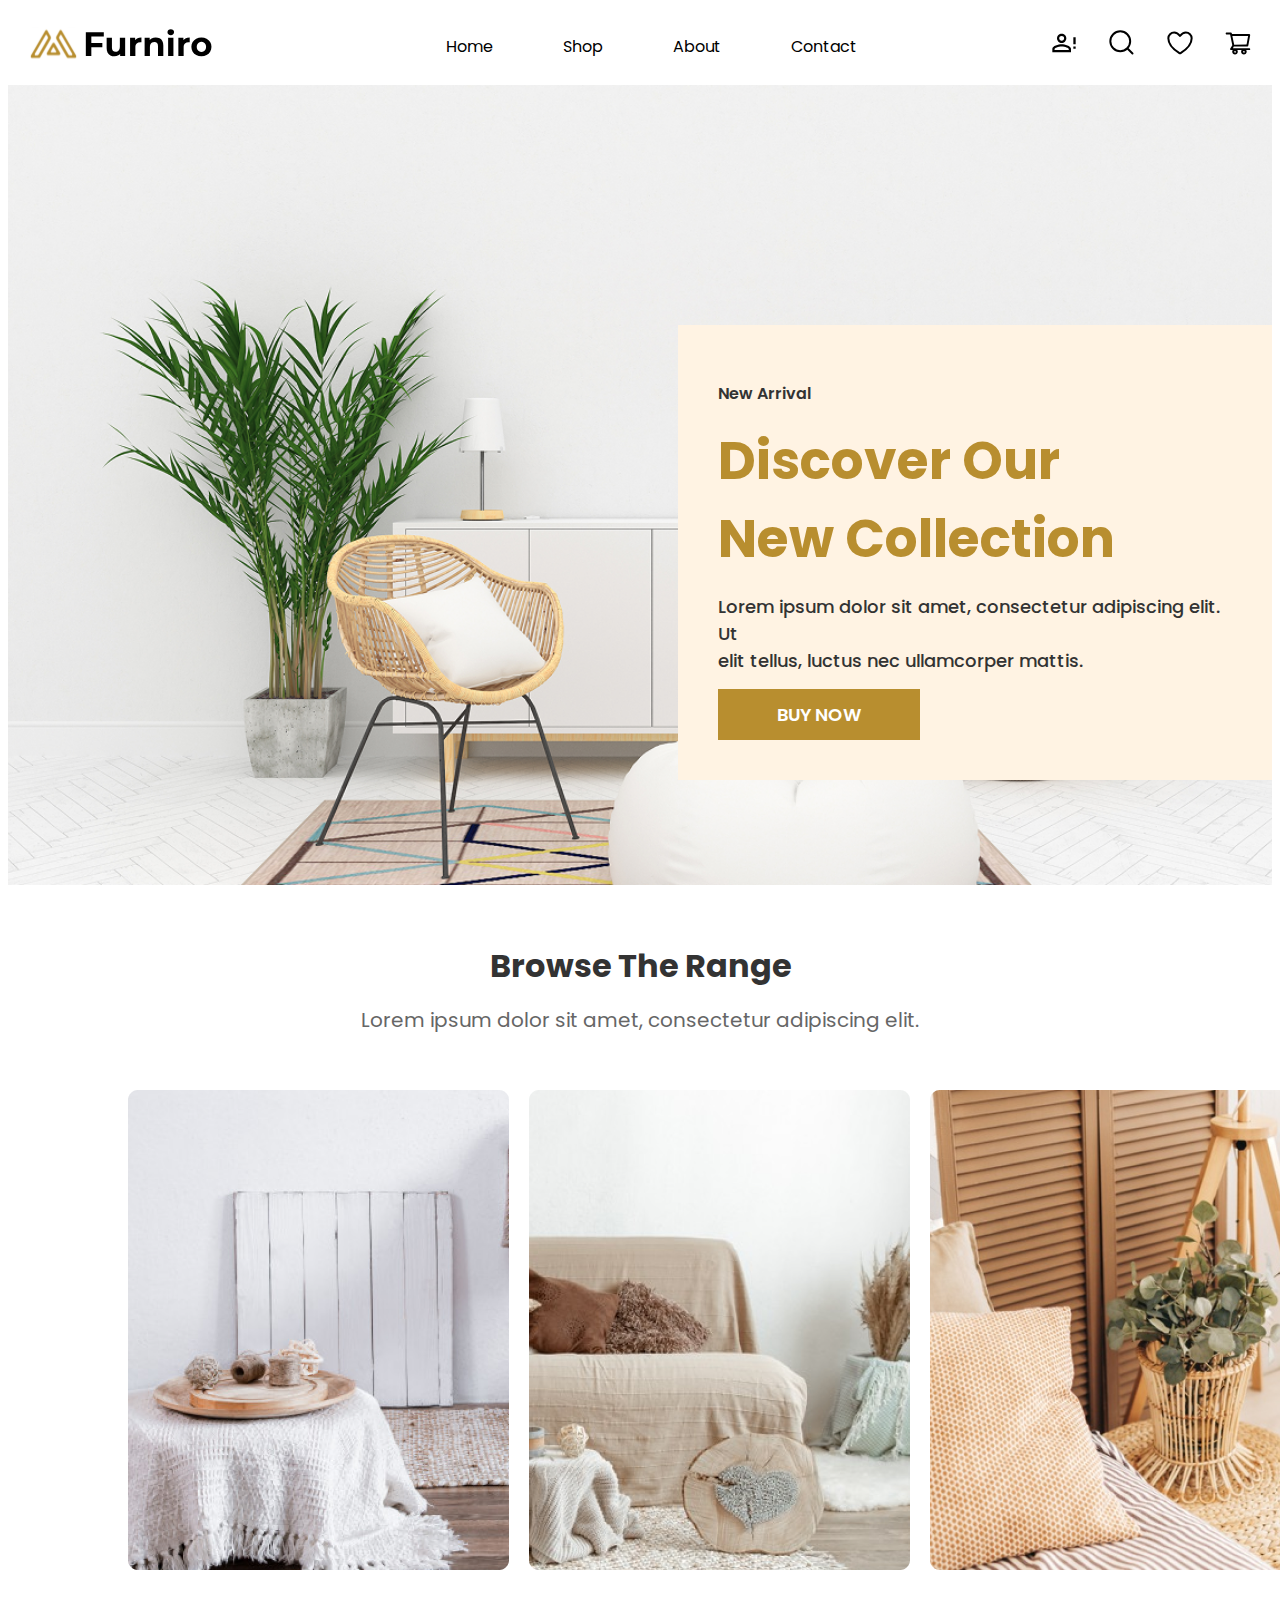
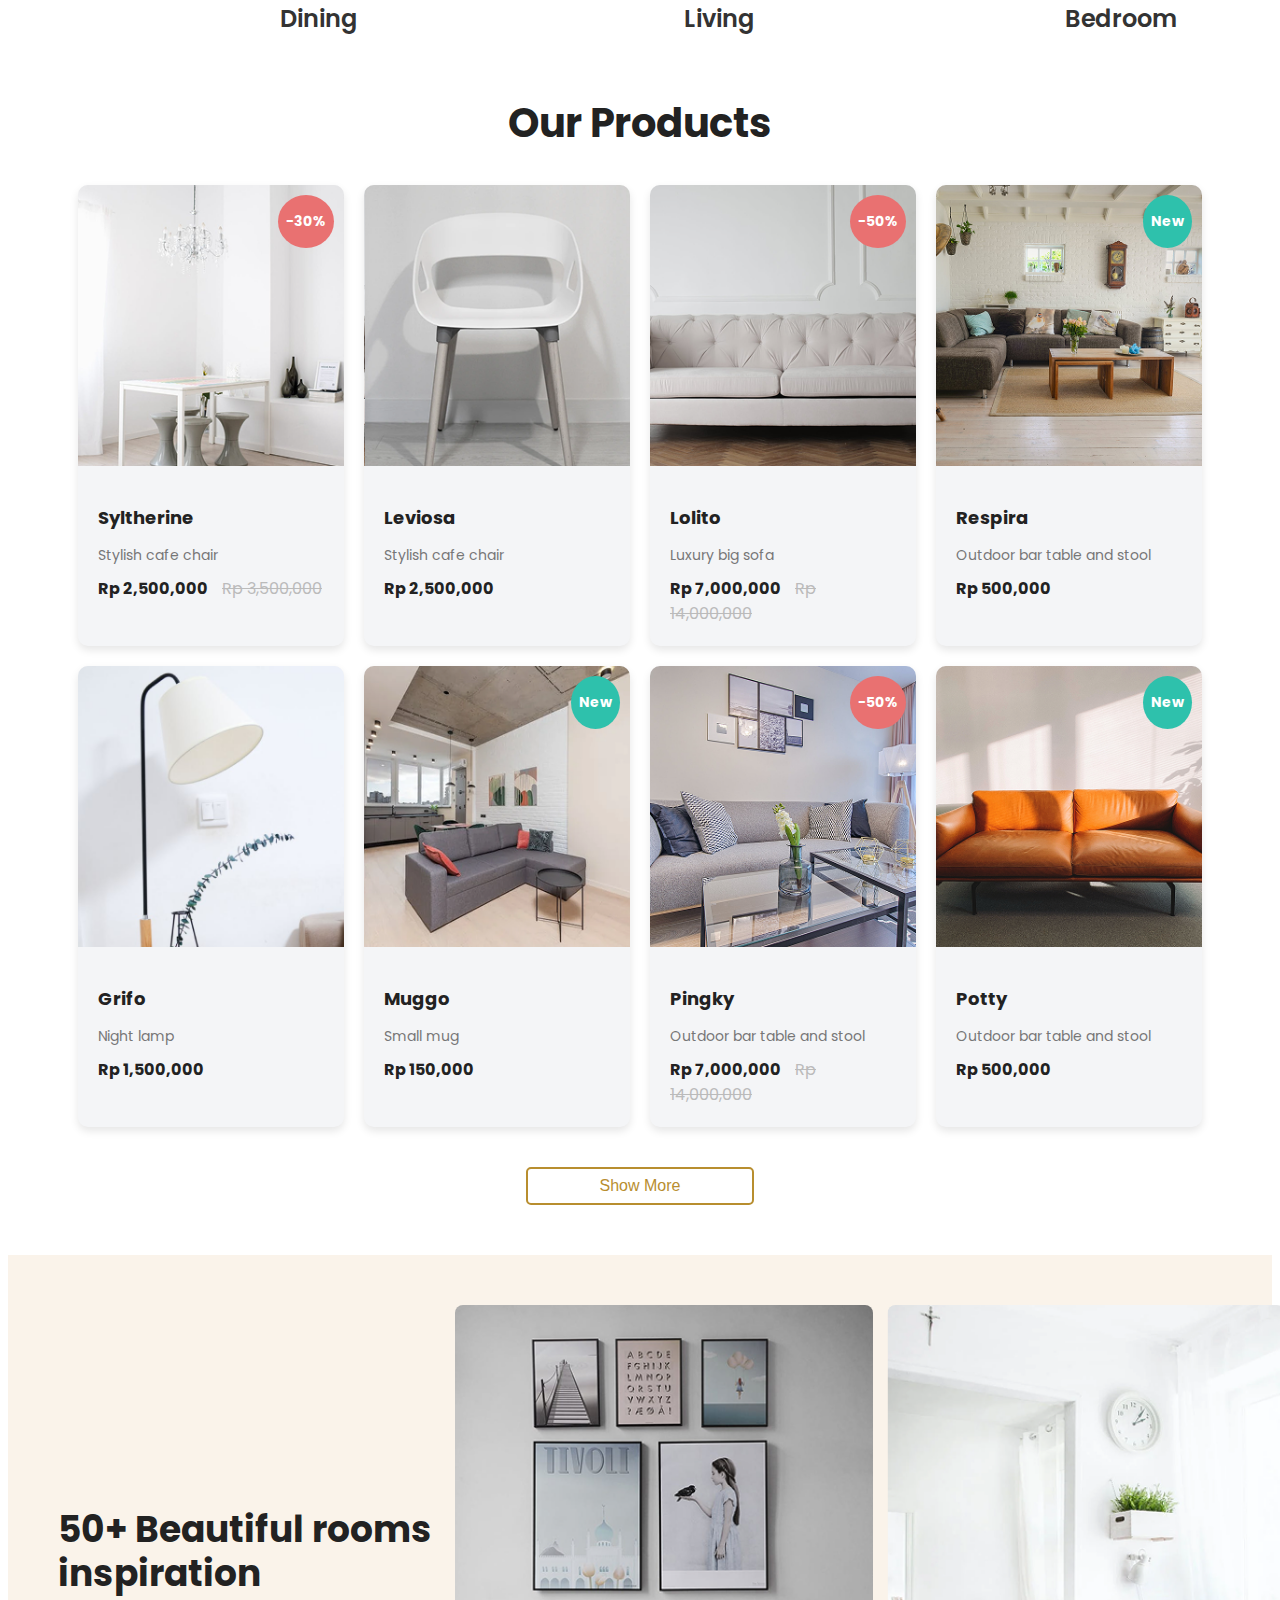
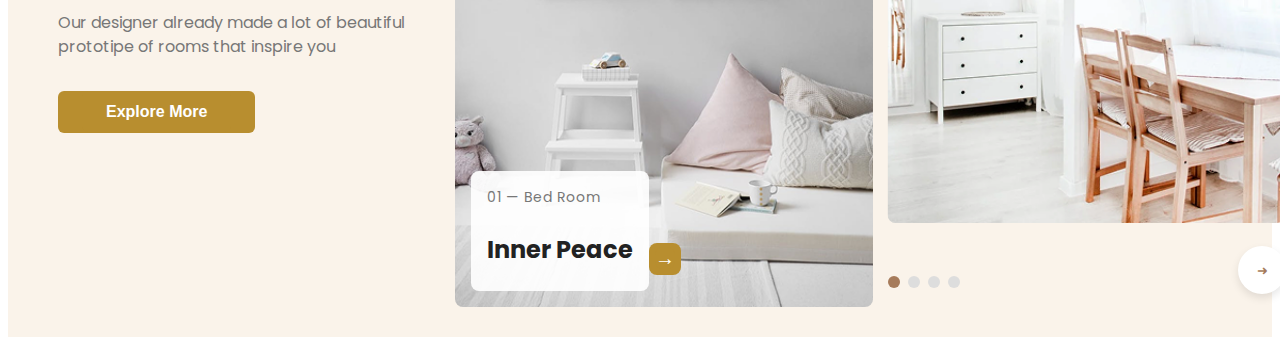
==== commit 0f67c0f0: "15%" ====
--- a/index.html
+++ b/index.html
@@ -297,6 +297,44 @@
             </section>
         </section>
 
+        <!-- Rooms -->
+         <div class="rooms">
+            <div class="rooms-container">
+                
+                <div class="rooms-text">
+                    <h2 class="rooms-title">50+ Beautiful rooms <br>
+                        inspiration</h2>
+                    <p class="rooms-text2">Our designer already made a lot of beautiful<br> prototipe of rooms that inspire you</p>
+                    <button class="rooms-button"><a href="index2.html" class="rooms-button">Explore More</a></button>
+                </div>
+
+                <div class="rooms-selection">
+
+                    <div class="rooms-main">
+                        <img src="./media/rooms-main.png" alt="Rooms_main_img">
+                        <div class="rooms-overlay">
+                            <span class="rooms-category">01 — Bed Room</span>
+                            <h3 class="rooms-img-title">Inner Peace</h3>
+                        </div>
+                        <div class="rooms-overlay2">
+                            <button class="rooms-arrow"><a href="index2.html" class="rooms-arrow">→</a> </button>
+
+                        </div>
+                    </div>
+                    <div class="rooms-secondary-img">
+                        <img src="./media/rooms-main2.png" alt="Next Room">
+                    </div>
+                    <button class="rooms-next-btn">➜</button>
+                    <div class="rooms-pagination">
+                        <span class="rooms-dot active"></span>
+                        <span class="rooms-dot"></span>
+                        <span class="rooms-dot"></span>
+                        <span class="rooms-dot"></span>
+                    </div>
+                </div>
+            </div>
+         </div>
+
         
         
         
--- a/mainpage.css
+++ b/mainpage.css
@@ -528,4 +528,210 @@
         padding: 6px 50px;
         font-size: 14px;
     }
-}+}
+
+/* Rooms */
+
+.rooms {
+    background-color: #FAF3EA;
+    display: flex;
+    margin-top: 50px;
+    
+    
+}
+  
+.rooms-container {
+    display: flex;
+    align-items: center;
+    justify-content: space-between;
+    margin-top: 50px;
+    margin-bottom: 30px;
+    margin-left: 50px;
+    margin-right: 50px;
+    max-width: 1200px;
+    width: 100%;
+    
+}
+  
+  
+.rooms-text {
+    flex: 1;
+    text-align: left;
+    margin-right: 20px;
+}
+  
+.rooms-title {
+    font-size: 36px; 
+    font-weight: bold;
+    color: #222222;
+    line-height: 1.2;
+    margin-bottom: 16px; 
+}
+  
+.rooms-text2 {
+    font-size: 16px; 
+    color: #777777;
+    line-height: 1.5;
+    width: 80%;
+    margin-bottom: 32px; 
+}
+  
+.rooms-button {
+    background-color: #B88E2F;
+    color: #FFFFFF;
+    font-size: 16px; 
+    font-weight: bold;
+    padding: 12px 24px; 
+    border: none;
+    border-radius: 6px;
+    cursor: pointer;
+    transition: background-color 0.3s ease;
+    text-decoration: none;
+}
+  
+.rooms-button:hover {
+    background-color: #8B5D3D;
+}
+  
+.rooms-selection {
+    flex: 1;
+    display: flex;
+    justify-content: flex-start;
+    margin-left: -50px;
+    position: relative;
+    
+    
+}
+  
+.rooms-main {
+    position: relative;
+    width: 70%;
+    overflow: hidden;
+    margin-left: -170px;
+}
+  
+.rooms-main img {
+    width: 100%;
+    height: auto;
+    display: block;
+    border-radius: 8px;
+}
+  
+.rooms-overlay {
+    position: absolute;
+    bottom: 16px;
+    left: 16px; 
+    background-color: rgba(255, 255, 255, 0.9);
+    padding: 16px;
+    border-radius: 8px; 
+    
+}
+.rooms-overlay2 {
+    position: absolute;
+    bottom: 16px;
+    left: 178px; 
+    padding: 16px; 
+    
+}
+  
+.rooms-category {
+    font-size: 14px; 
+    color: #777777;
+    letter-spacing: 0.8px; 
+    display: block;
+    margin-bottom: 8px; 
+}
+  
+.rooms-img-title {
+    font-size: 24px;
+    font-weight: bold;
+    color: #222222;
+    margin-bottom: 8px; 
+}
+  
+.rooms-arrow {
+    background-color: #B88E2F;
+    color: #FFFFFF;
+    border: none;
+    width: 32px; 
+    height: 32px;
+    font-size: 20px; 
+    cursor: pointer;
+    transition: background-color 0.3s ease, transform 0.3s ease;
+    text-decoration: none;
+    border-radius: 8px;
+    
+}
+  
+.rooms-arrow:hover {
+    background-color: #8B5D3D;
+    transform: scale(1.1);
+}
+  
+.rooms-secondary-img {
+    position: absolute;
+    right: 0;
+    width: 70%; 
+    overflow: hidden;
+    z-index: 1;
+    transform: translateX(20%);
+    object-fit: cover;
+    
+}
+  
+.rooms-secondary-img img {
+    width: 95%;
+    height: auto;
+    display: block;
+    border-radius: 8px;
+    
+}
+  
+.rooms-next-btn {
+    position: absolute;
+    right: -64px;
+    top: 90%; 
+    background-color: #FFFFFF;
+    color: #A67B5B;
+    border: none;
+    width: 48px; 
+    height: 48px;
+    border-radius: 50%;
+    cursor: pointer;
+    box-shadow: 0 4px 8px rgba(0, 0, 0, 0.1); 
+    transition: transform 0.3s ease, box-shadow 0.3s ease;
+    z-index: 10;
+}
+  
+.rooms-next-btn:hover {
+    transform: scale(1.1);
+    box-shadow: 0 8px 16px rgba(0, 0, 0, 0.2); 
+}
+  
+.rooms-pagination {
+    position: absolute;
+    bottom: -32px; 
+    left: 50%;
+    top: 95%;
+    transform: translateX(-50%);
+    display: flex;
+    gap: 8px; 
+}
+  
+.rooms-dot {
+    width: 12px; 
+    height: 12px;
+    background-color: #DDDDDD;
+    border-radius: 50%;
+    cursor: pointer;
+    transition: background-color 0.3s ease;
+}
+  
+.rooms-dot.active {
+    background-color: #A67B5B;
+}
+  
+.rooms-dot:hover {
+    background-color: #777777;
+}
+  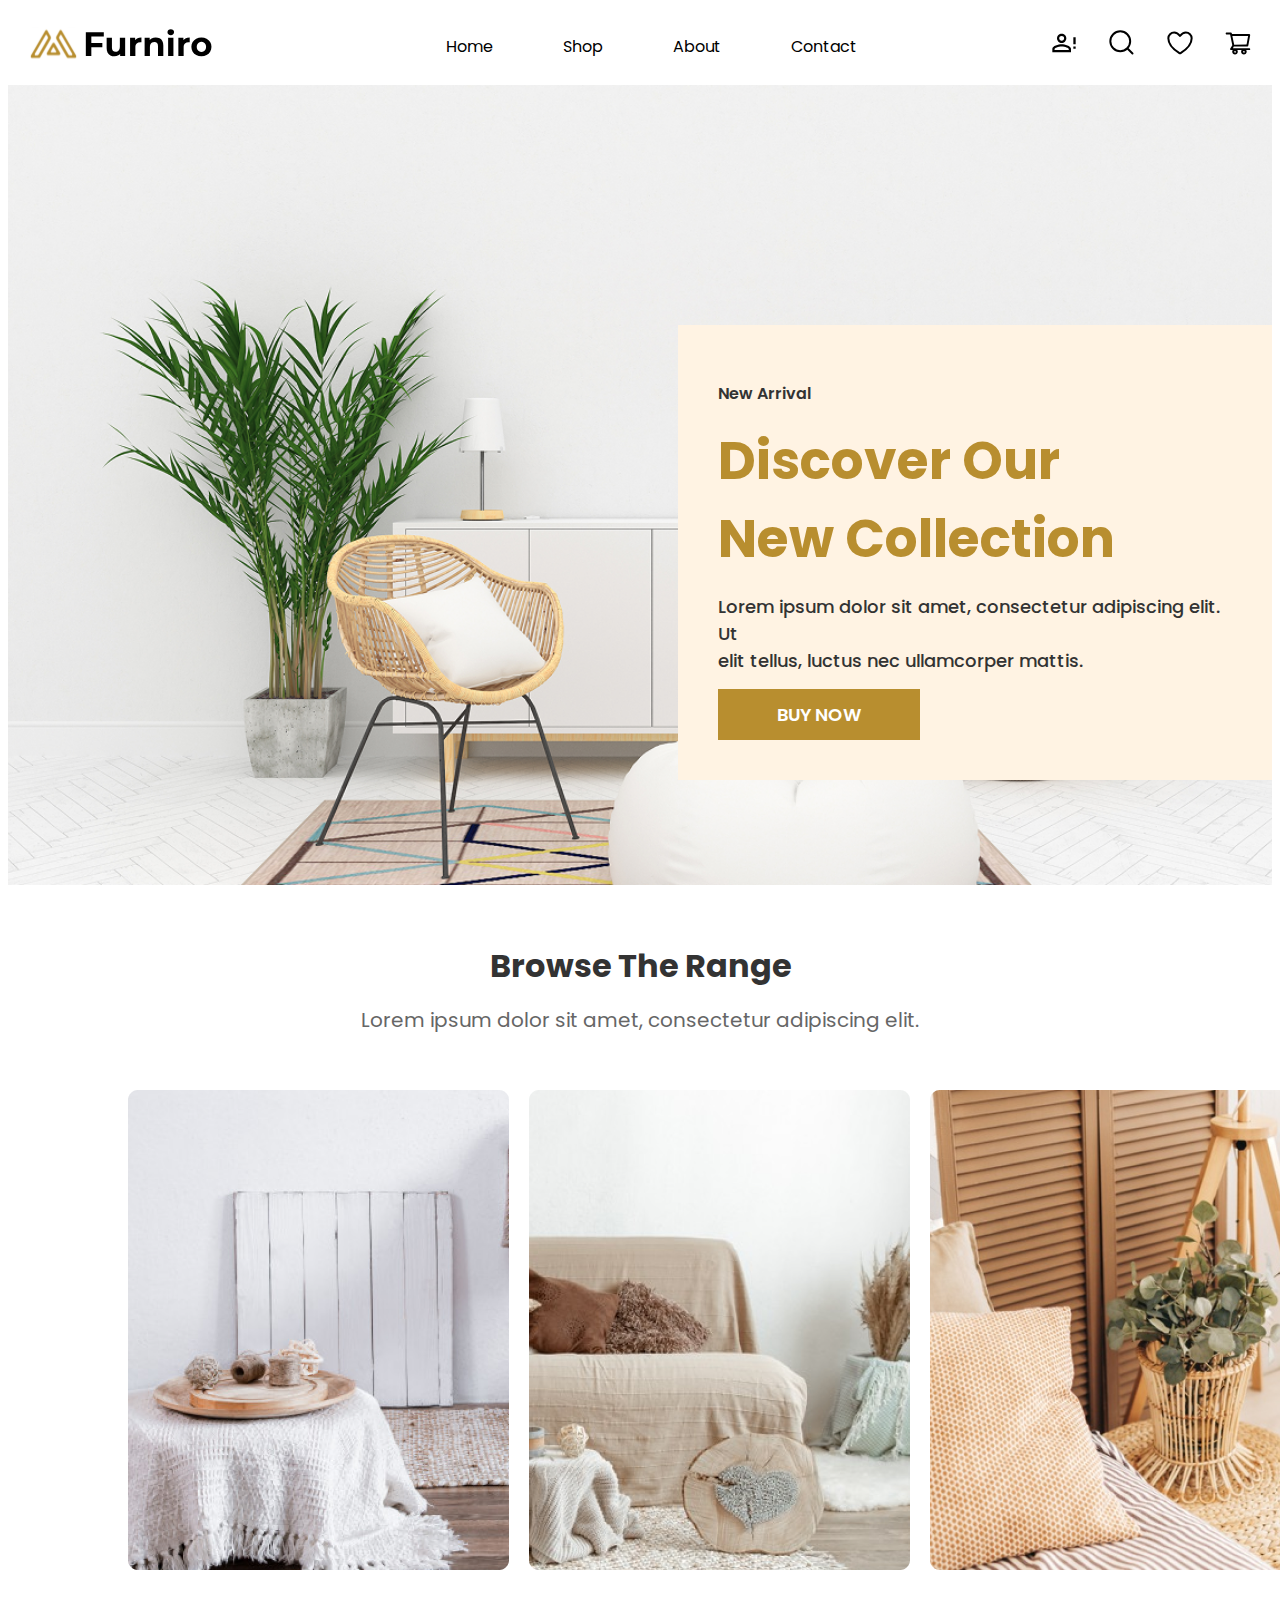
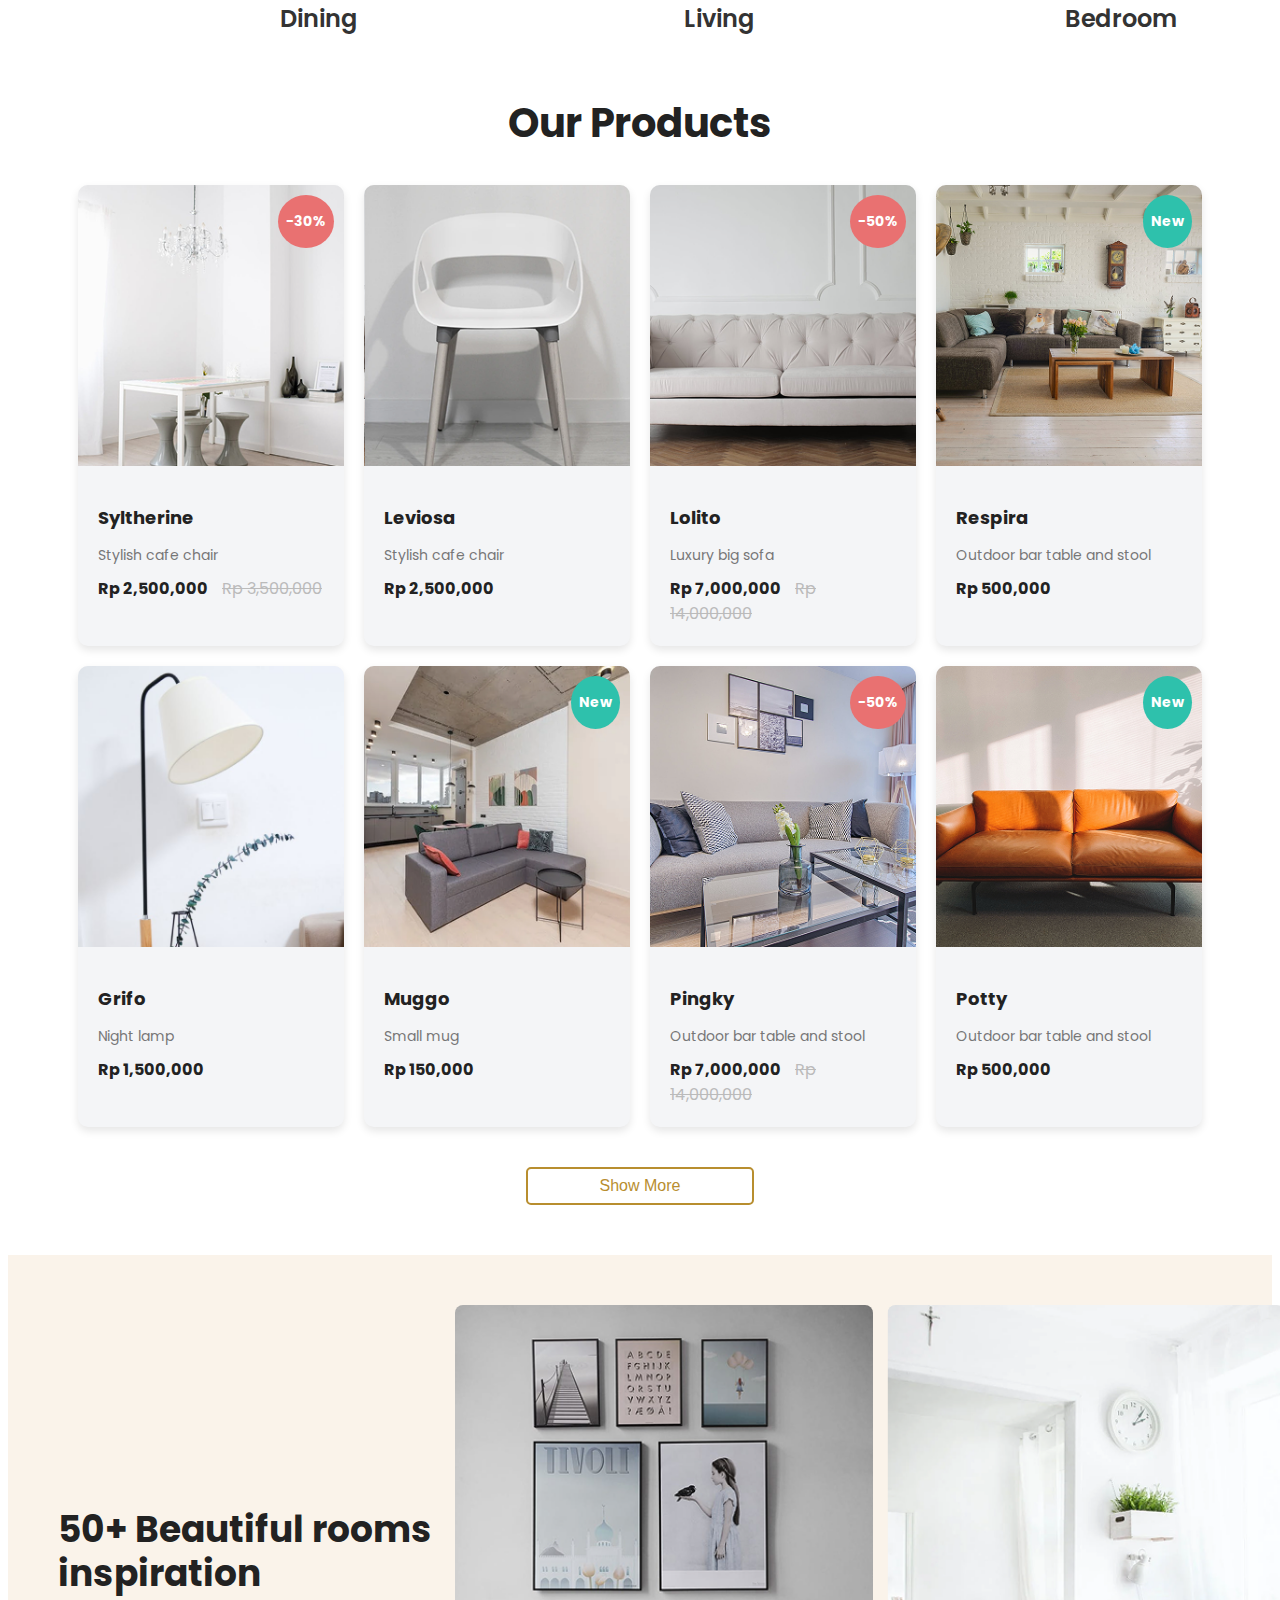
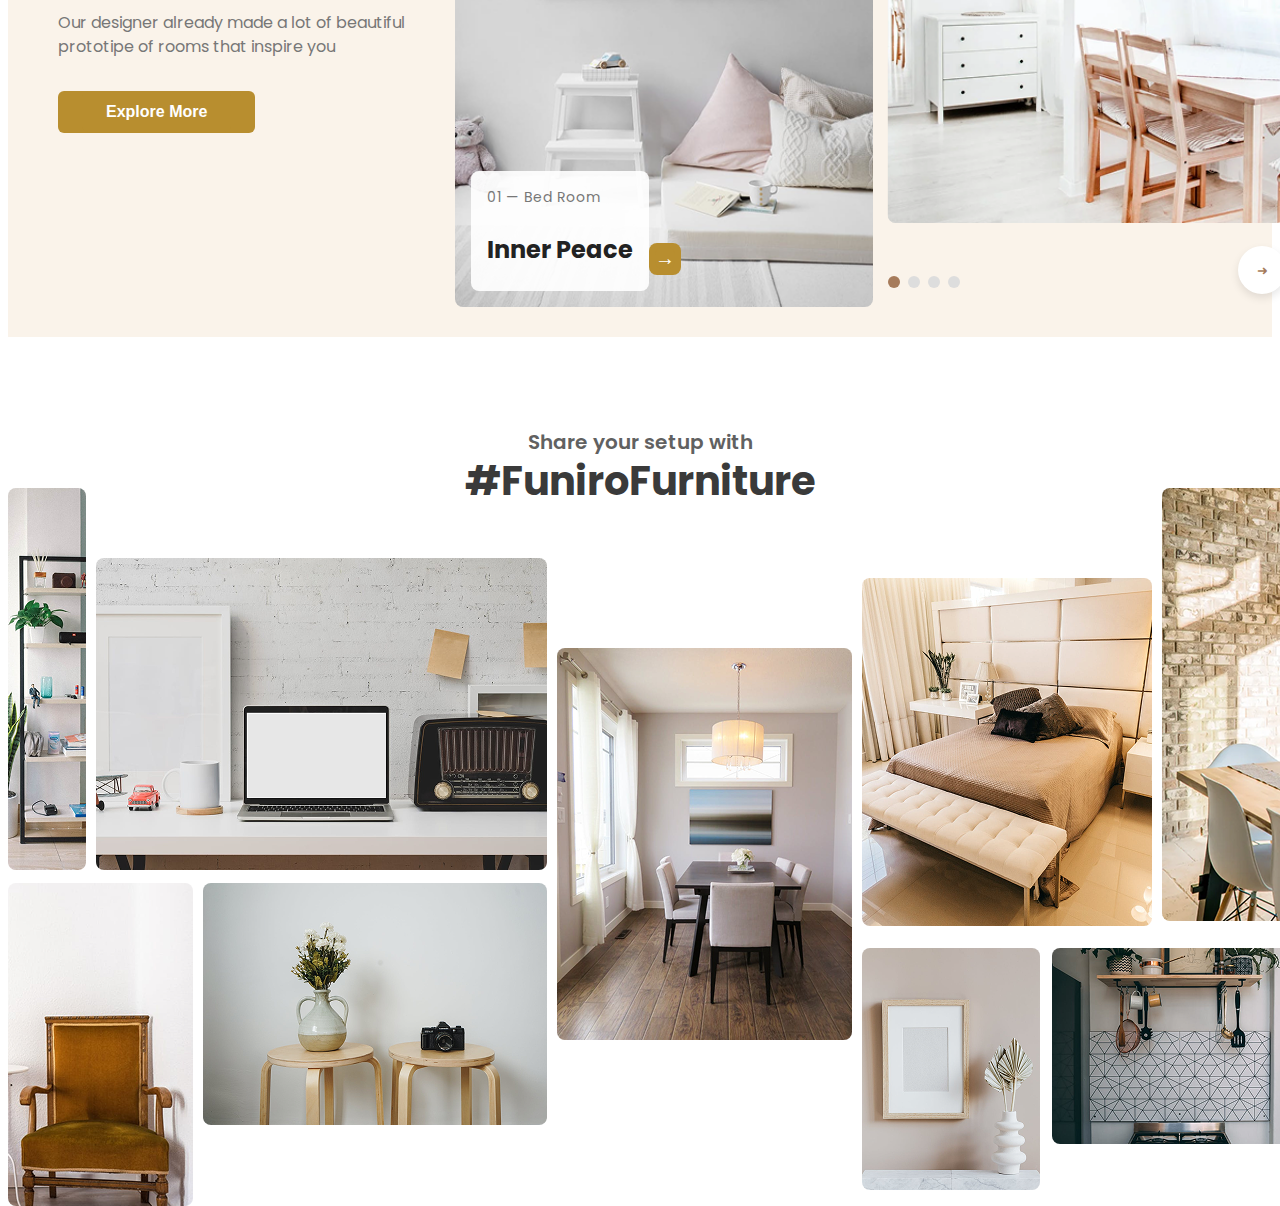
==== commit 86bc06c6: "20%" ====
--- a/index.html
+++ b/index.html
@@ -335,6 +335,26 @@
             </div>
          </div>
 
+         <!-- #FuniroFurniture -->
+         <div class="funiro-furniture">
+            <div class="funiro-furniture-text">
+                <p>Share your setup with</p>
+                <h2>#FuniroFurniture</h2>
+            </div>
+            <div class="grid-container">
+               <img src="./media/pilt1.png" class="grid-item pilt1">
+               <img src="./media/pilt2.png" class="grid-item pilt2">
+               <img src="./media/pilt3.png" class="grid-item pilt3">
+               <img src="./media/pilt4.png" class="grid-item pilt4">
+               <img src="./media/pilt5.png" class="grid-item pilt5">
+               <img src="./media/pilt6.png" class="grid-item pilt6">
+               <img src="./media/pilt7.png" class="grid-item pilt7">
+               <img src="./media/pilt8.png" class="grid-item pilt8">
+               <img src="./media/pilt9.png" class="grid-item pilt9">
+           </div>
+         </div>
+         
+
         
         
         
--- a/mainpage.css
+++ b/mainpage.css
@@ -734,4 +734,93 @@
 .rooms-dot:hover {
     background-color: #777777;
 }
-  +
+
+
+
+/* FuniroFurniture */
+
+.funiro-furniture {
+    margin-top: 70px;
+    
+}
+
+
+
+.funiro-furniture-text {
+    display: flex;
+    flex-direction: column;
+    text-align: center;
+}
+
+.funiro-furniture-text p {
+    font-weight: 600;
+    font-size: 20px;
+    line-height: 30px;
+    color: #616161;
+    margin-bottom: 0;
+}
+
+.funiro-furniture-text h2 {
+    font-weight: 700;
+    font-size: 40px;
+    line-height: 48px;
+    color: #3A3A3A;
+    margin-top: 0;
+}
+.grid-container {
+    display: grid;
+    grid-template-columns: repeat(4, 1fr); /* 4 veergu */
+    grid-template-rows: repeat(3, 200px); /* 3 rida, igaüks 200px */
+    gap: 10px; /* Vahe piltide vahel */
+    width: 100%;
+}
+
+/* Defineerime piltide asukohad */
+.pilt1 { grid-area: 1 / 1 / 2 / 2; } 
+.pilt2 { grid-area: 1 / 2 / 2 / 3; } 
+.pilt3 { grid-area: 1 / 3 / 3 / 4; } 
+.pilt4 { grid-area: 1 / 4 / 2 / 5; } 
+.pilt5 { grid-area: 1 / 5 / 2 / 6; } 
+.pilt6 { grid-area: 2 / 1 / 3 / 2; } 
+.pilt7 { grid-area: 2 / 2 / 3 / 3; } 
+.pilt8 { grid-area: 2 / 4 / 2 / 4; } 
+.pilt9 { grid-area: 2 / 5 / 2 / 5; } 
+
+
+.grid-item {
+   border-radius: 8px;
+}
+
+.grid-container .pilt1 {
+    margin-top: -50px;
+}
+.grid-container .pilt2 {
+    margin-left: -107px;
+    margin-top: 20px;
+}
+.grid-container .pilt3 {
+    margin-top: 110px;
+}
+.grid-container .pilt4 {
+    margin-top: 40px;
+}
+.grid-container .pilt5 {
+    margin-top: -50px;
+}
+.grid-container .pilt6 {
+    margin-top: 135px;
+}
+.grid-container .pilt7 {
+    margin-top: 135px;
+}
+.grid-container .pilt8 {
+    margin-top: 200px;
+}
+.grid-container .pilt9 {
+    margin-top: 200px;
+    margin-left: -110px;
+}
+.grid-container .pilt1 {
+
+}
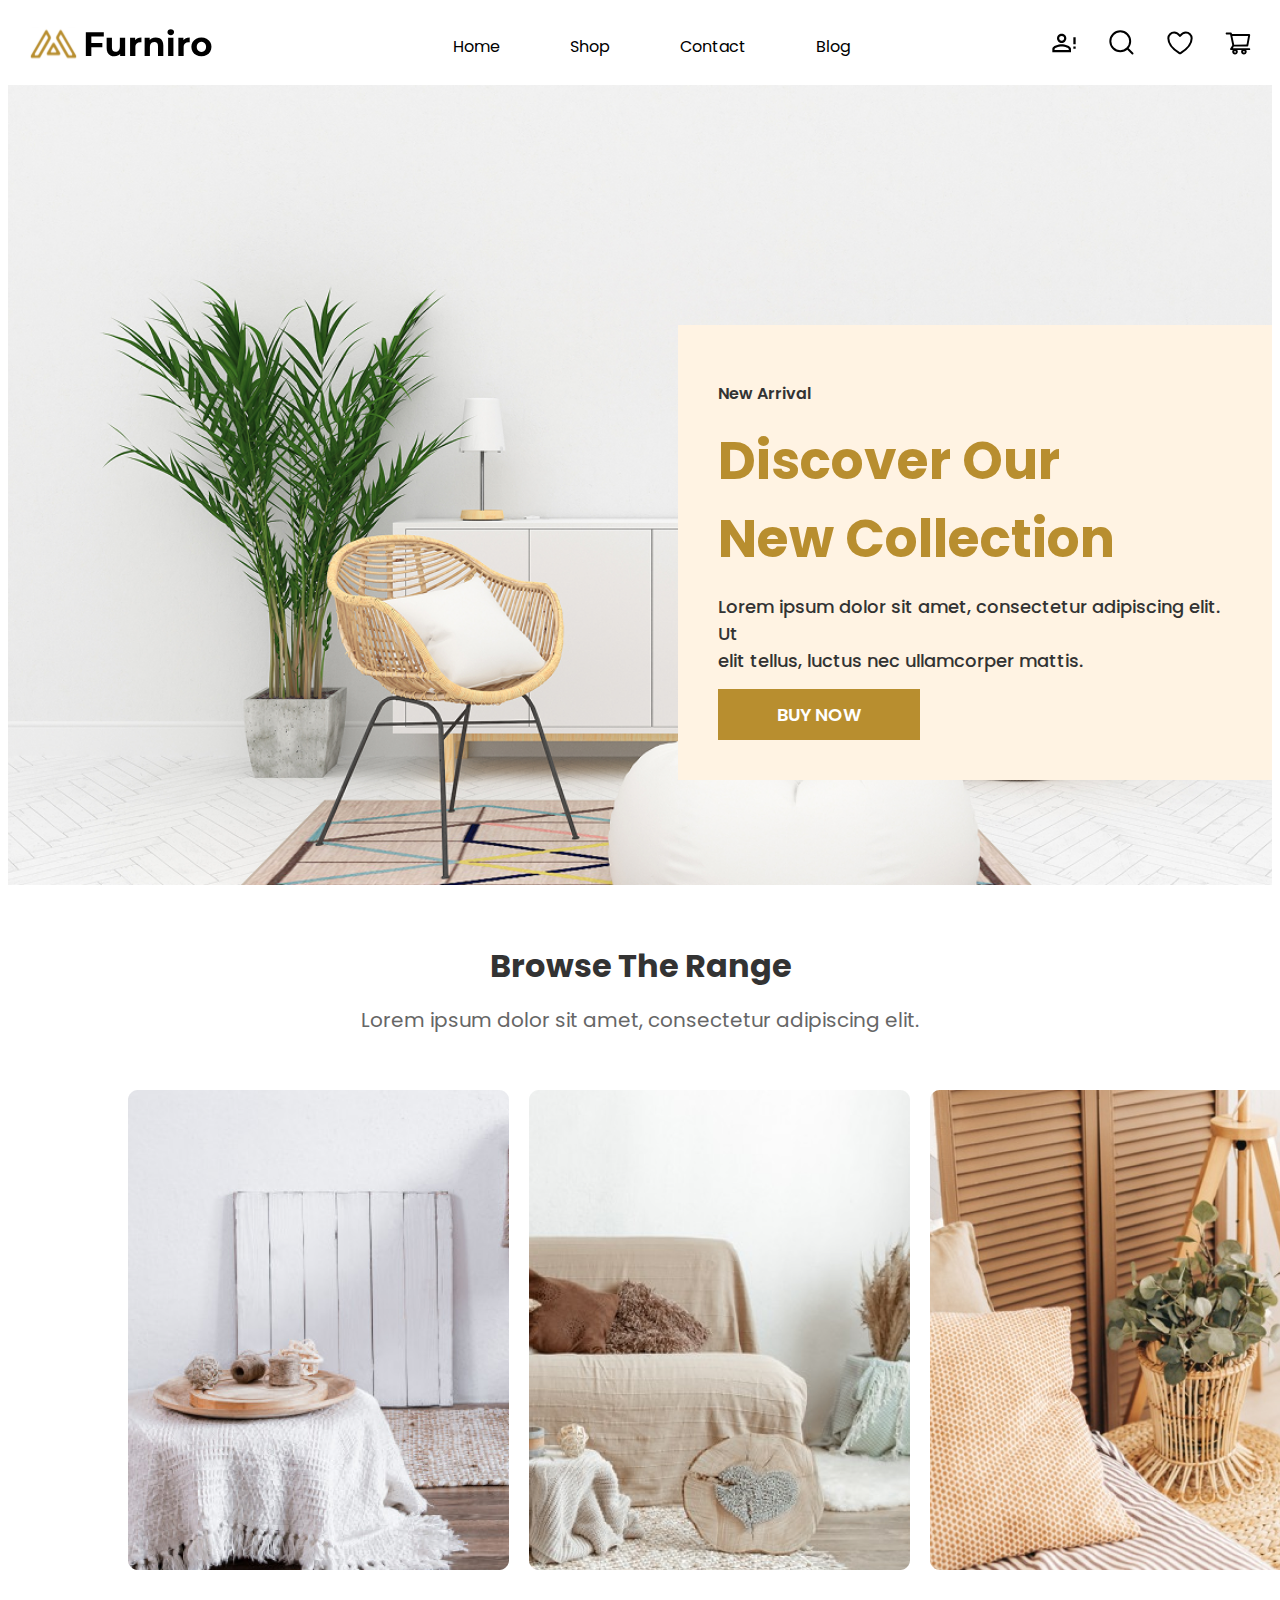
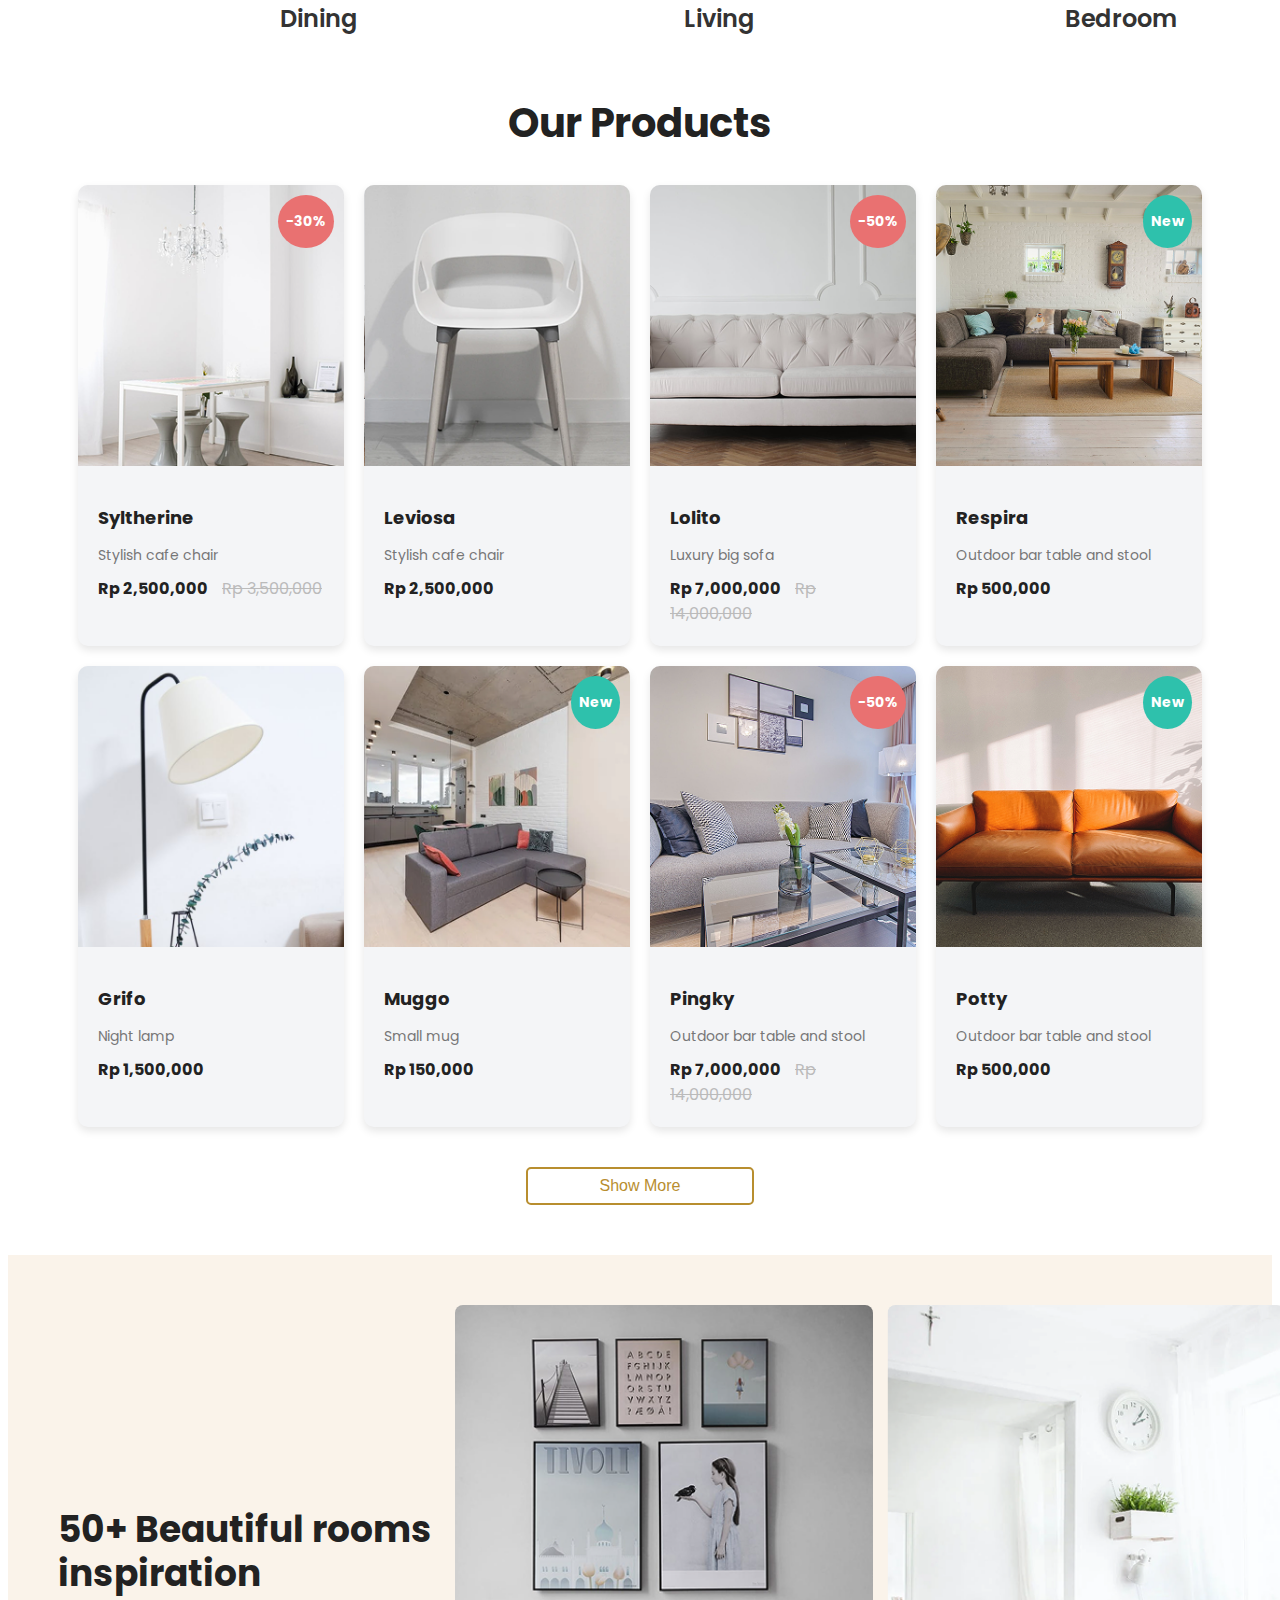
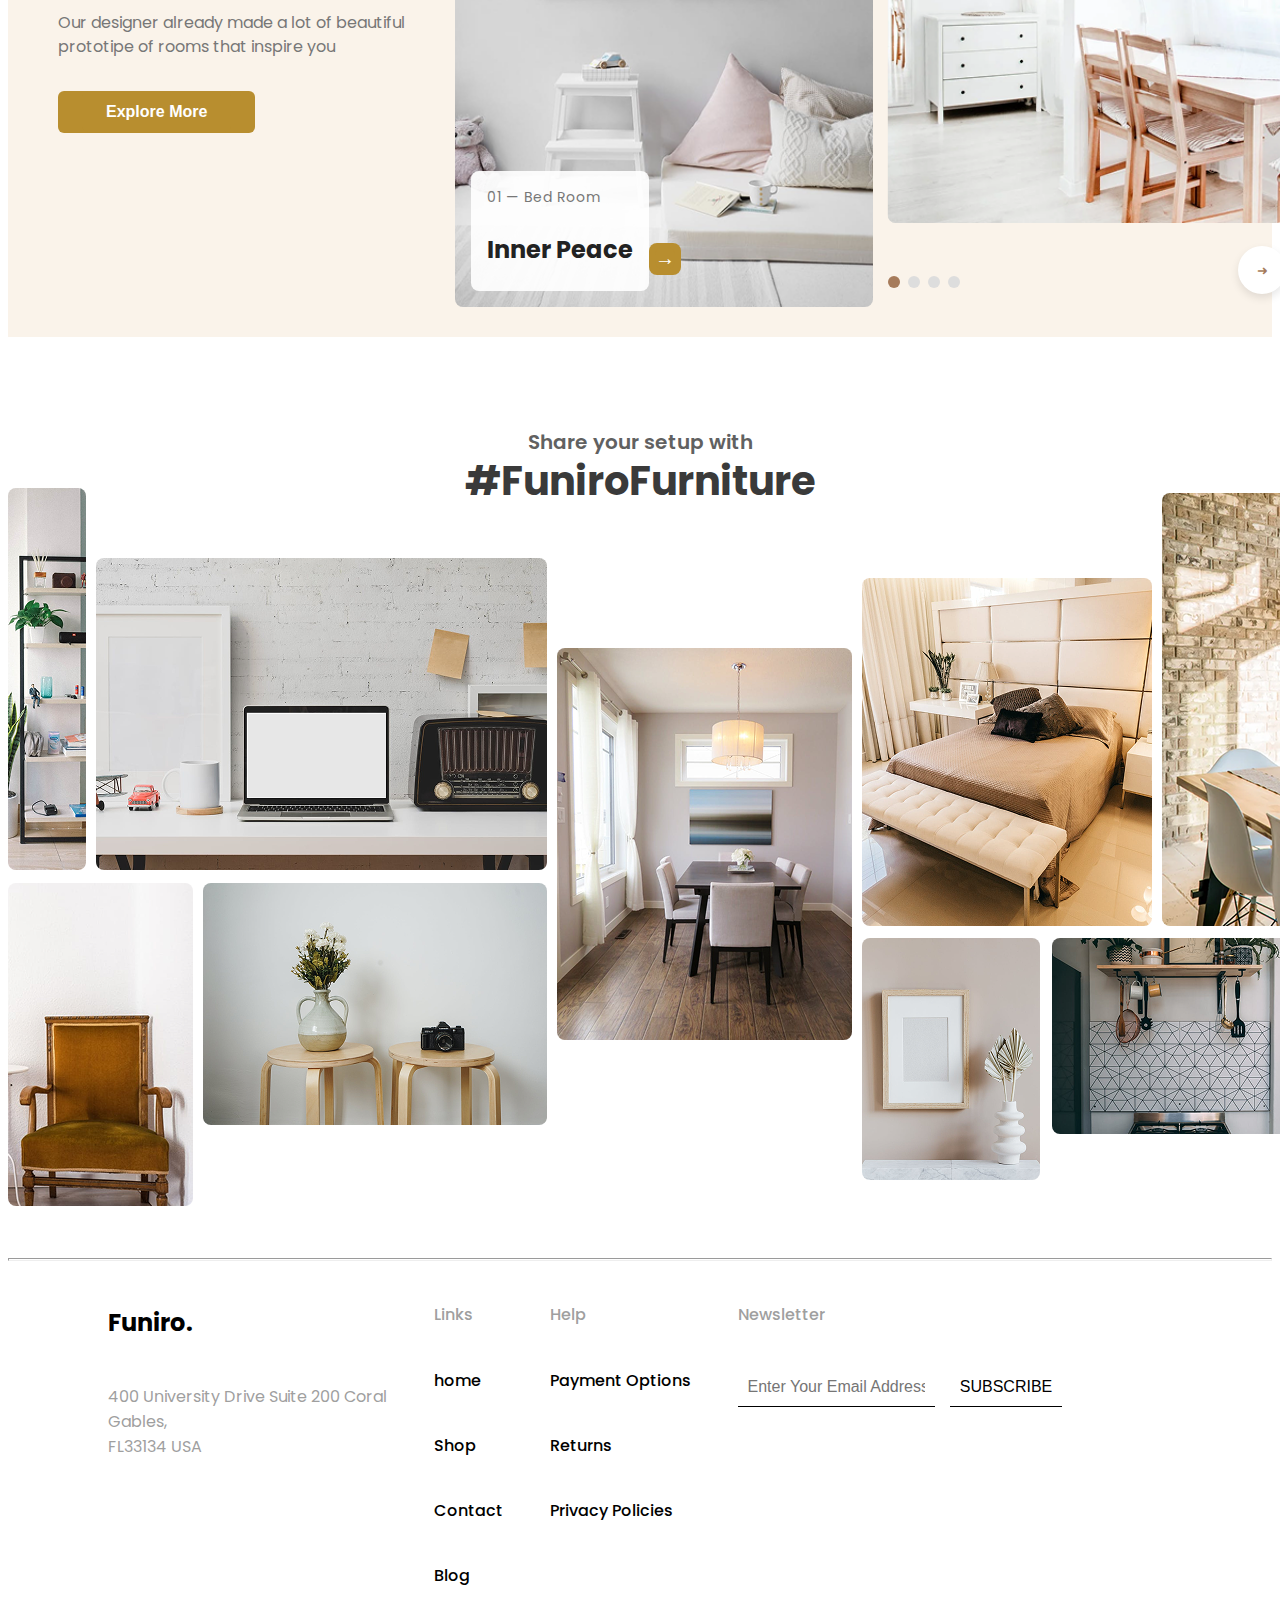
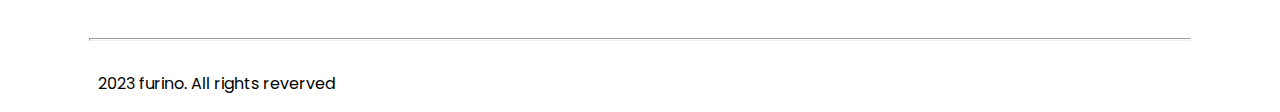
==== commit 0fd0a063: "mainpage done" ====
--- a/index.html
+++ b/index.html
@@ -19,8 +19,8 @@
             <ul class="nav-menu">
                 <li><a href="./index.html">Home</a></li>
                 <li><a href="./index2.html">Shop</a></li>
-                <li><a href="./index4.html">About</a></li>
-                <li><a href="./index5.html">Contact</a></li>
+                <li><a href="./index4.html">Contact</a></li>
+                <li><a href="./index5.html">Blog</a></li>
             </ul>
         </nav>
         <div class="navbar-icons">
@@ -41,8 +41,8 @@
             <ul class="dropdown-links">
                 <li><a href="./index.html" class="dropdown-link">Home</a></li>
                 <li><a href="./index2.html" class="dropdown-link">Shop</a></li>
-                <li><a href="./index4.html" class="dropdown-link">About</a></li>
-                <li><a href="./index5.html" class="dropdown-link">Contact</a></li>
+                <li><a href="./index4.html" class="dropdown-link">Contact</a></li>
+                <li><a href="./index5.html" class="dropdown-link">Blog</a></li>
             </ul>
             <div class="dropdown-icons">
                 <a href="" class="dropdown-icon">
@@ -353,12 +353,48 @@
                <img src="./media/pilt9.png" class="grid-item pilt9">
            </div>
          </div>
-         
-
-        
-        
-        
     </main>
+    <!-- FOOTER -->
+    <hr class="my-divider">
+    <footer>
+        <div class="footer-container">
+            <div class="footer-column">
+                <h3 class="company-name">Funiro.</h3>
+                <p class="company-address">
+                    400 University Drive Suite 200 Coral<br>Gables, <br> FL33134 USA
+                </p>
+            </div>
+            
+            <div class="footer-column">
+                <h4 class="footer-head">Links</h4>
+                <ul class="footer-links">
+                    <li><a href="index.html">home</a></li>
+                    <li><a href="index2.html">Shop</a></li>
+                    <li><a href="index4.html">Contact</a></li>
+                    <li><a href="index5.html">Blog</a></li>
+                </ul>
+            </div>
+            <div class="footer-column">
+                <h4 class="footer-head">Help</h4>
+                <ul class="footer-help">
+                    <li><a href="">Payment Options</a></li>
+                    <li><a href="">Returns</a></li>
+                    <li><a href="">Privacy Policies</a></li>
+                </ul>
+            </div>
+            <div class="footer-column">
+                <h4 class="footer-head">Newsletter</h4>
+                <form class="footer-newsletter">
+                    <input type="email" placeholder="Enter Your Email Address" class="footer-email-input">
+                    <button type="submit" class="footer-email-btn">SUBSCRIBE</button>
+                </form>
+            </div>
+        </div>
+        <div class="footer-copyright">
+            <hr class="my-divider2">
+            <p class="footer-copyright-text">2023 furino. All rights reverved</p>
+        </div>
+    </footer>
     <script src="script.js"></script>
 </body>
 </html>--- a/styles.css
+++ b/styles.css
@@ -211,3 +211,198 @@
     }
 }
 
+@media (max-width: 1024px) {
+    .nav-menu {
+        gap: 15px;
+        margin-left: -60px;
+    }
+
+    .navbar-icons {
+        gap: 5px;
+    }
+}
+
+
+/* FOOTER */
+
+.footer-container {
+    display: flex;
+    flex-direction: row;
+    justify-content: space-between;
+    padding-left: 100px;
+    padding-right: 180px;
+    margin-top: 20px;
+    margin-bottom: 10px;
+    
+}
+
+.my-divider {
+    color: #D9D9D9;
+    height: 1px;
+}
+
+.footer-column h3 {
+    padding-bottom: 20px;
+    font-weight: 700;
+    font-size: 24px;
+
+}
+
+.company-address {
+    font-weight: 400;
+    font-size: 16px;
+    color: #9F9F9F;
+}
+
+.footer-head {
+    padding-bottom: 20px;
+    font-weight: 500;
+    font-size: 16px;
+    color: #9F9F9F;
+}
+
+.footer-links {
+    list-style-type: none; 
+    padding: 0; 
+}
+
+.footer-links li {
+    margin-bottom: 40px;
+}
+
+.footer-links li a {
+    color: #000000;
+    text-decoration: none;
+    font-weight: 500;
+    font-size: 16px;
+}
+
+.footer-help {
+    list-style-type: none; 
+    padding: 0; 
+}
+
+.footer-help li {
+    margin-bottom: 40px;
+}
+
+.footer-help li a {
+    color: #000000;
+    text-decoration: none;
+    font-weight: 500;
+    font-size: 16px;
+}
+
+.my-divider2 {
+    width: 87%;
+    color: #D9D9D9;
+    height: 1px;
+}
+
+.footer-copyright-text {
+    margin-top: 30px;
+    margin-left: 90px;
+    font-weight: 400;
+    font-size: 16px;
+}
+.footer-newsletter {
+    display: flex;
+    align-items: center; 
+    gap: 15px; 
+}
+
+.footer-email-input {
+    width: 50%; 
+    padding: 10px;
+    border: none;
+    border-bottom: 1px solid black; 
+    background: transparent;
+    font-size: 16px;
+    outline: none;
+}
+
+.footer-email-btn {
+    padding: 10px 10px;
+    color: black;
+    border: none;
+    cursor: pointer;
+    font-size: 16px;
+    text-transform: uppercase;
+    background: none;
+    border-bottom: 1px solid black;
+}
+
+
+
+
+
+@media (max-width: 1024px) {
+    .footer-container {
+        display: flex;
+        flex-direction: column;
+        align-items: center;
+        text-align: center;
+    }
+
+    .footer-column {
+        width: 100%;
+        margin-bottom: 20px;
+    }
+
+    .footer-links, .footer-help {
+        padding: 0;
+    }
+
+    .footer-newsletter {
+        display: flex;
+        flex-direction: column;
+        align-items: center;
+    }
+
+    .footer-email-input {
+        width: 100%;
+        padding: 10px;
+        margin-bottom: 10px;
+        
+        
+    }
+
+    .footer-email-btn {
+        width: 50%;
+        padding: 10px;
+    }
+    
+    .my-divider2 {
+        width: 80%; 
+        margin: 20px auto;
+    }
+}
+
+
+@media (max-width: 880px) {
+    .footer-container {
+        flex-direction: column;
+        text-align: center;
+    }
+
+    .footer-column {
+        width: 100%;
+    }
+
+    .footer-links, .footer-help {
+        padding: 0;
+    }
+
+    .footer-newsletter {
+        flex-direction: column;
+        align-items: center;
+    }
+
+    .footer-email-input {
+        width: 90%;
+    }
+
+    .footer-email-btn {
+        width: 70%;
+    }
+}
--- a/mainpage.css
+++ b/mainpage.css
@@ -489,10 +489,10 @@
     }
 }
 
-/* Mobiilivaade (max-width: 880px) */
+
 @media screen and (max-width: 880px) {
     .products-grid {
-        grid-template-columns: 1fr; /* Üksik veerg, et mobiilis oleks mugav */
+        grid-template-columns: 1fr; 
         gap: 12px;
         padding-left: 20px;
         padding-right: 20px;
@@ -735,6 +735,111 @@
     background-color: #777777;
 }
 
+@media (max-width: 880px) { 
+    .rooms-container {
+        display: flex;
+        flex-direction: column;
+        align-items: center; 
+    }
+
+    .rooms-text {
+        width: 90%; 
+        margin-bottom: 20px; 
+    }
+
+    .rooms-overlay {
+        width: 40%;
+        height: 35%;
+        margin-bottom: 0px;
+        
+    }
+
+    .rooms-overlay h3 {
+        font-size: 20px;
+        margin-top: -8px;
+    }
+
+    .rooms-overlay2 {
+        display: flex;
+        justify-content: flex-end; 
+        position: absolute; 
+        bottom: 0; 
+        left: 110px; 
+        
+    }
+    .rooms-next-btn {
+        margin-right: 20px;
+        width: 10%;
+        height: 15%;
+    }
+
+    .rooms-main {
+        display: flex;
+        justify-content: flex-end;
+        width: 55%;
+        margin-left: 0.5px
+    }
+
+    .rooms-main img {
+        max-width: 100%; 
+        height: auto; 
+    }
+
+    .rooms-secondary-img {
+        width: 50%; 
+        
+    }
+
+    .rooms-pagination {
+        display: flex;
+        justify-content: right; 
+        width: 100%;
+    }
+
+    .rooms-dot {
+        margin: 0 5px; 
+    }
+}
+
+@media screen and (max-width: 1024px) {
+    .rooms-container {
+        display: flex;
+        align-items: center;
+    }
+
+    .rooms-text {
+        display: flex;
+        flex-direction: column;
+        align-items: center;
+    }
+
+    .rooms-text h2 {
+        align-items: center;
+        
+    }
+
+    .rooms-text p {
+        align-items: center;
+        margin-left: 150px;
+        
+    }
+
+    .rooms-overlay2 {
+        margin-left: 10px;
+    }
+
+    .rooms-pagination {
+        margin-left: -20px;
+    }
+
+    .rooms-next-btn {
+        margin-right: 40px;
+    }
+
+    
+}
+
+
 
 
 
@@ -742,6 +847,7 @@
 
 .funiro-furniture {
     margin-top: 70px;
+    margin-bottom: 100px;
     
 }
 
@@ -770,22 +876,22 @@
 }
 .grid-container {
     display: grid;
-    grid-template-columns: repeat(4, 1fr); /* 4 veergu */
-    grid-template-rows: repeat(3, 200px); /* 3 rida, igaüks 200px */
-    gap: 10px; /* Vahe piltide vahel */
+    grid-template-columns: repeat(4, 1fr);
+    grid-template-rows: repeat(3, 200px); 
+    gap: 10px; 
     width: 100%;
 }
 
 /* Defineerime piltide asukohad */
-.pilt1 { grid-area: 1 / 1 / 2 / 2; } 
-.pilt2 { grid-area: 1 / 2 / 2 / 3; } 
-.pilt3 { grid-area: 1 / 3 / 3 / 4; } 
-.pilt4 { grid-area: 1 / 4 / 2 / 5; } 
-.pilt5 { grid-area: 1 / 5 / 2 / 6; } 
-.pilt6 { grid-area: 2 / 1 / 3 / 2; } 
-.pilt7 { grid-area: 2 / 2 / 3 / 3; } 
-.pilt8 { grid-area: 2 / 4 / 2 / 4; } 
-.pilt9 { grid-area: 2 / 5 / 2 / 5; } 
+.pilt1 { grid-area: 1 / 1; } 
+.pilt2 { grid-area: 1 / 2; } 
+.pilt3 { grid-area: 1 / 3; } 
+.pilt4 { grid-area: 1 / 4; } 
+.pilt5 { grid-area: 1 / 5; } 
+.pilt6 { grid-area: 2 / 1; } 
+.pilt7 { grid-area: 2 / 2; } 
+.pilt8 { grid-area: 2 / 4; } 
+.pilt9 { grid-area: 2 / 5; } 
 
 
 .grid-item {
@@ -806,7 +912,7 @@
     margin-top: 40px;
 }
 .grid-container .pilt5 {
-    margin-top: -50px;
+    margin-top: -45px;
 }
 .grid-container .pilt6 {
     margin-top: 135px;
@@ -815,12 +921,78 @@
     margin-top: 135px;
 }
 .grid-container .pilt8 {
-    margin-top: 200px;
+    margin-top: 190px;
 }
 .grid-container .pilt9 {
-    margin-top: 200px;
+    margin-top: 190px;
     margin-left: -110px;
 }
-.grid-container .pilt1 {
-
-}
+
+
+@media (max-width: 880px) {
+    .grid-container {
+        display: flex;
+        flex-direction: column;
+        margin-top: 10px;
+       
+    }
+    
+    .grid-container img {
+        max-width: 95%;  
+        height: 200px;  
+    }
+
+    .grid-container .pilt1 {
+        display: none;
+    }
+    .grid-container .pilt8 {
+        display: none;
+    }
+    .grid-container .pilt2 {
+        margin-left: 15px;
+    }
+    .grid-container .pilt3 {
+        margin-left: 10px;
+        margin-top: 5px;
+    }
+    .grid-container .pilt4 {
+        margin-left: 10px;
+        margin-top: 5px;
+    }
+    .grid-container .pilt5 {
+        margin-left: 10px;
+        margin-top: 5px;
+    }
+    .grid-container .pilt6 {
+        margin-left: 10px;
+        margin-top: 5px;
+    }
+    .grid-container .pilt7 {
+        margin-left: 10px;
+        margin-top: 5px;
+    }
+    .grid-container .pilt9 {
+        margin-left: 10px;
+        margin-top: 5px;
+    }
+
+
+}
+
+@media screen and (max-width: 1024px) {
+    .grid-container {
+        display: flex;
+        flex-direction: column;
+        align-items: center;
+    }
+
+    .grid-container img {
+        max-width: 95%;  
+        height: 400px;  
+    }
+
+    .grid-container .pilt1 {
+        display: none;
+        gap: 5px;
+    }
+}
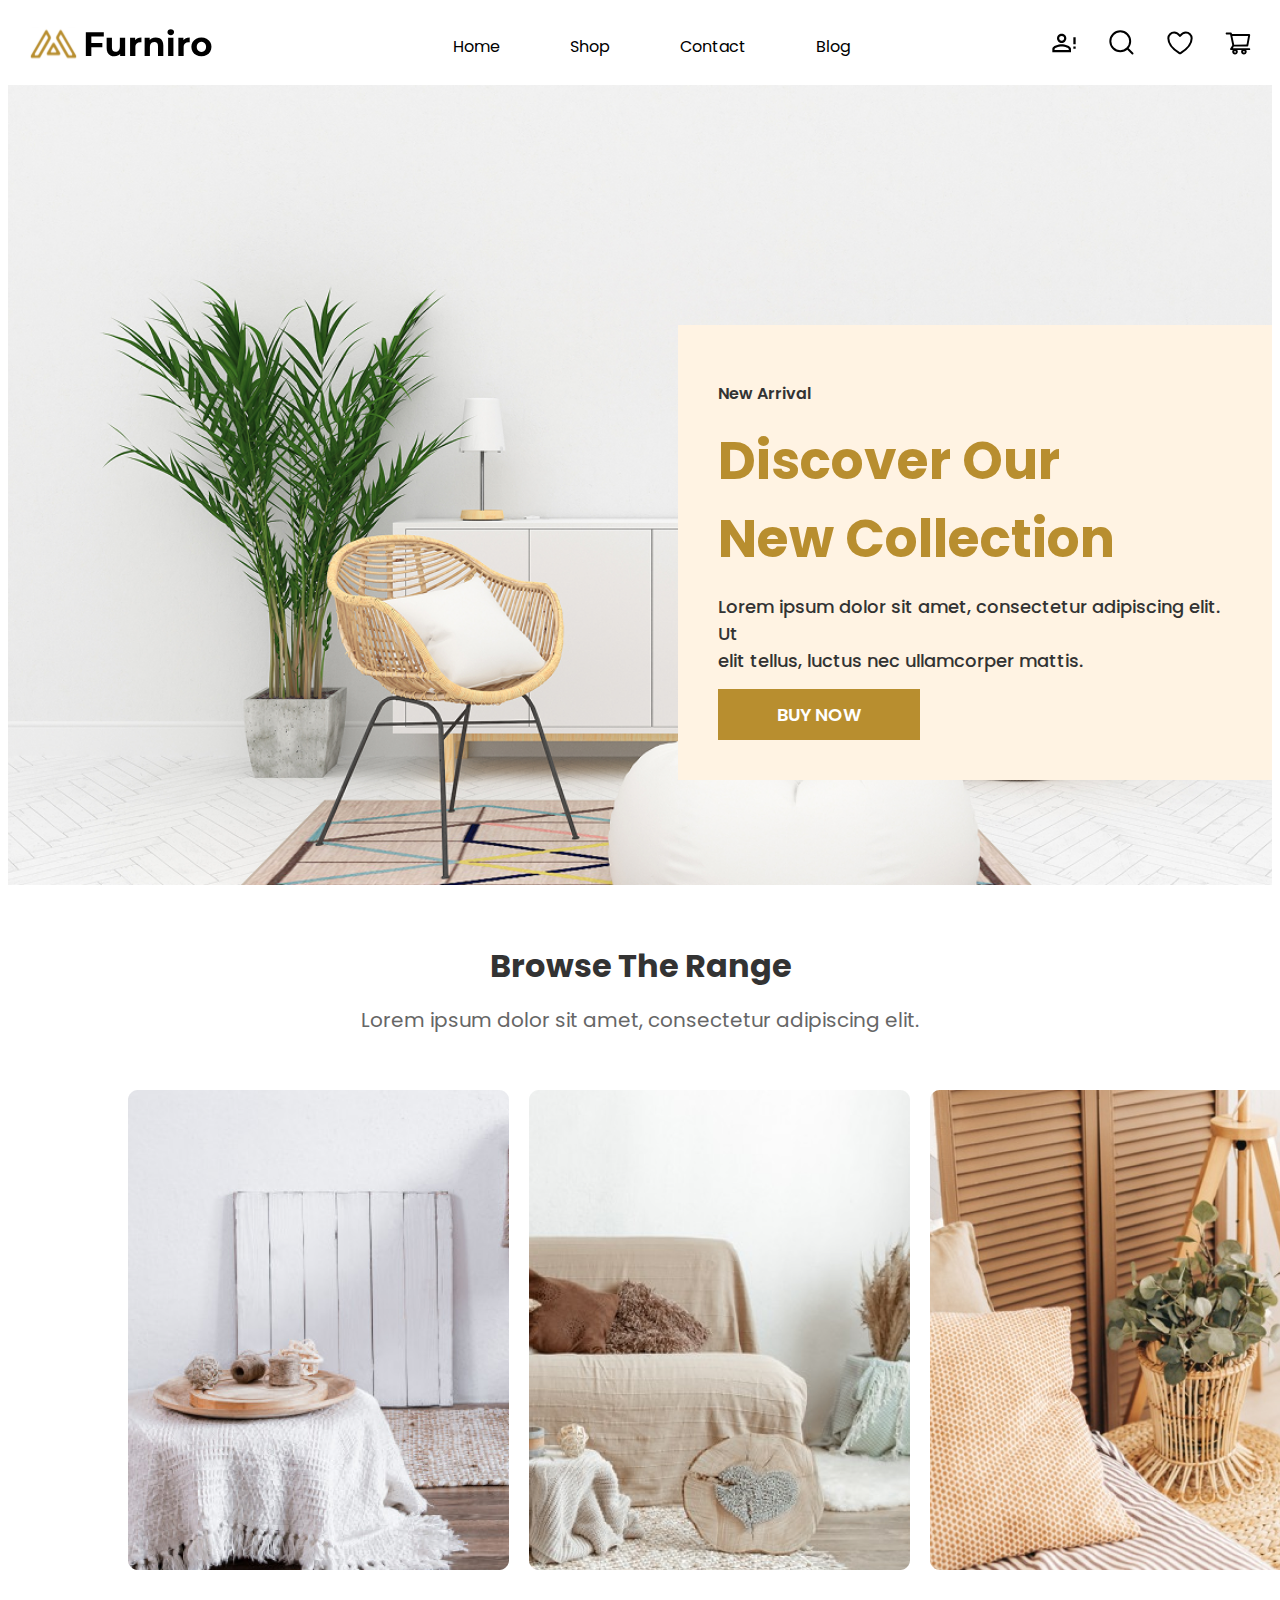
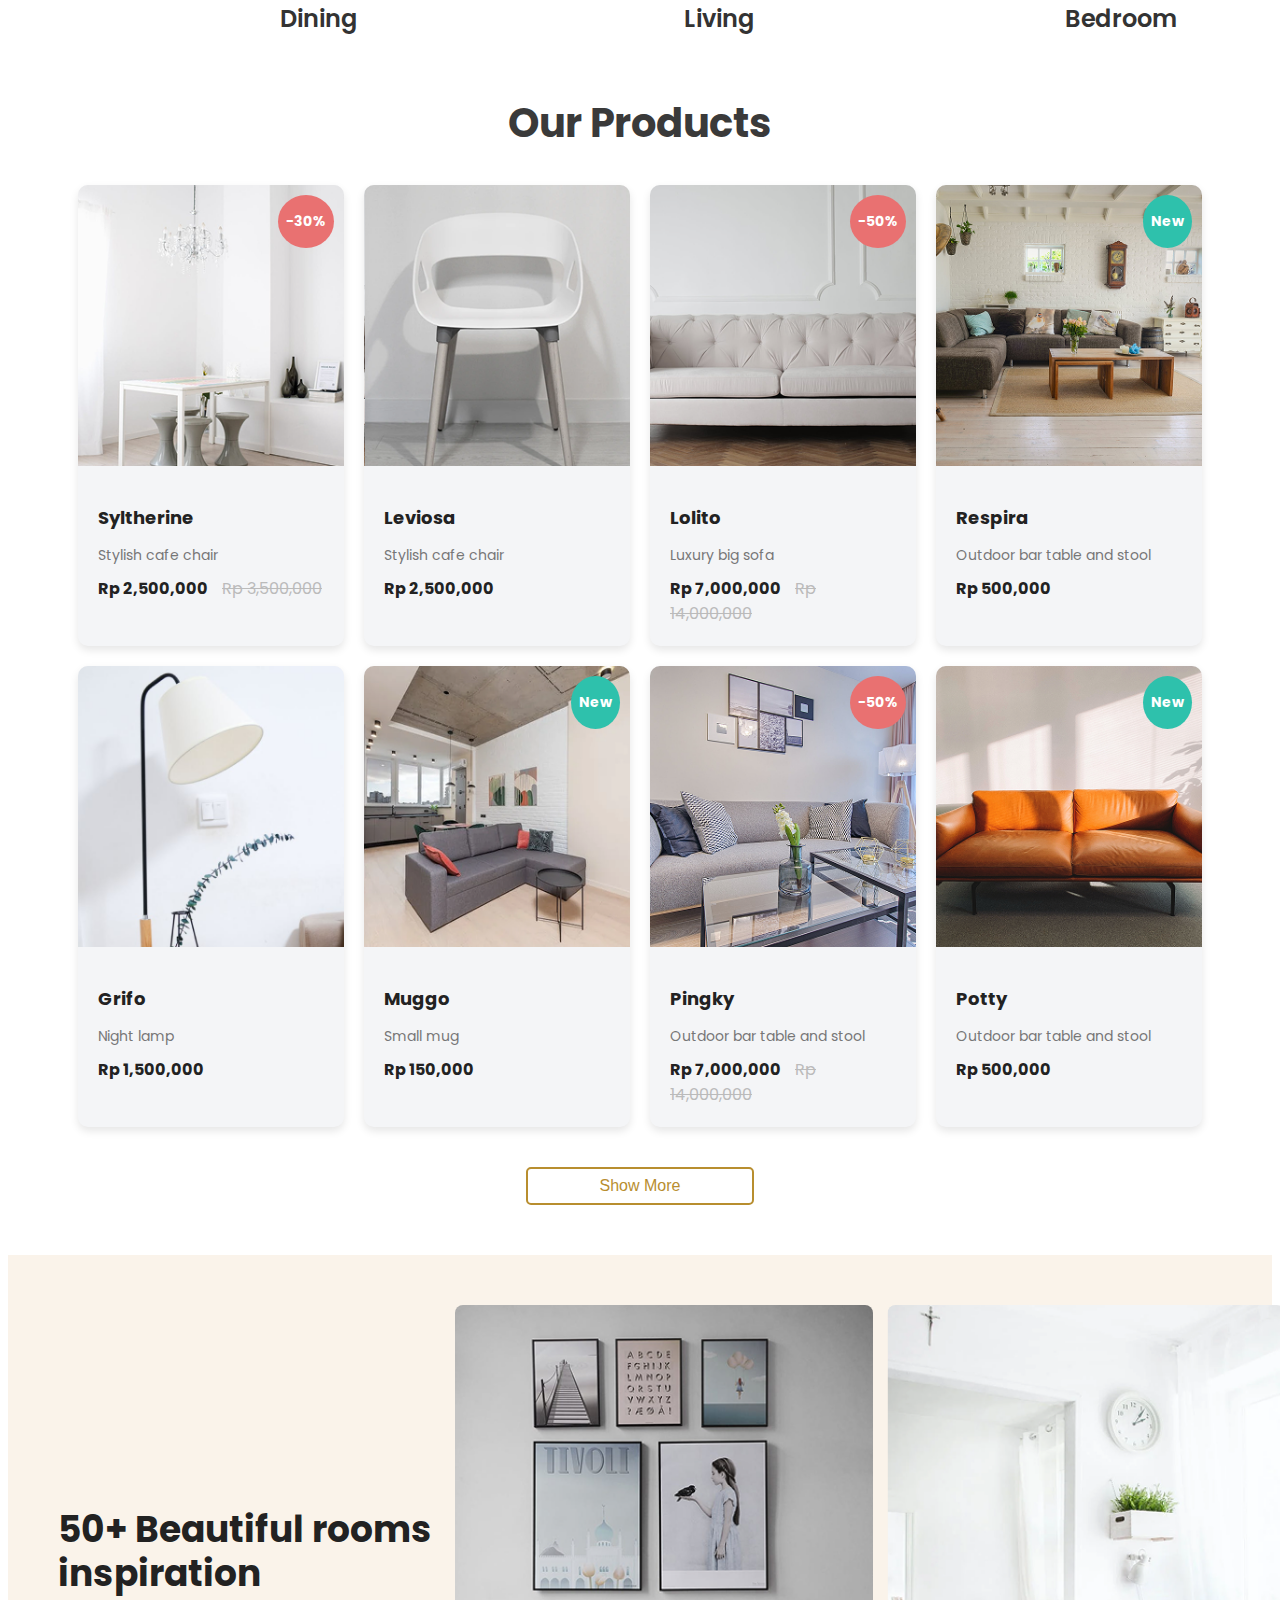
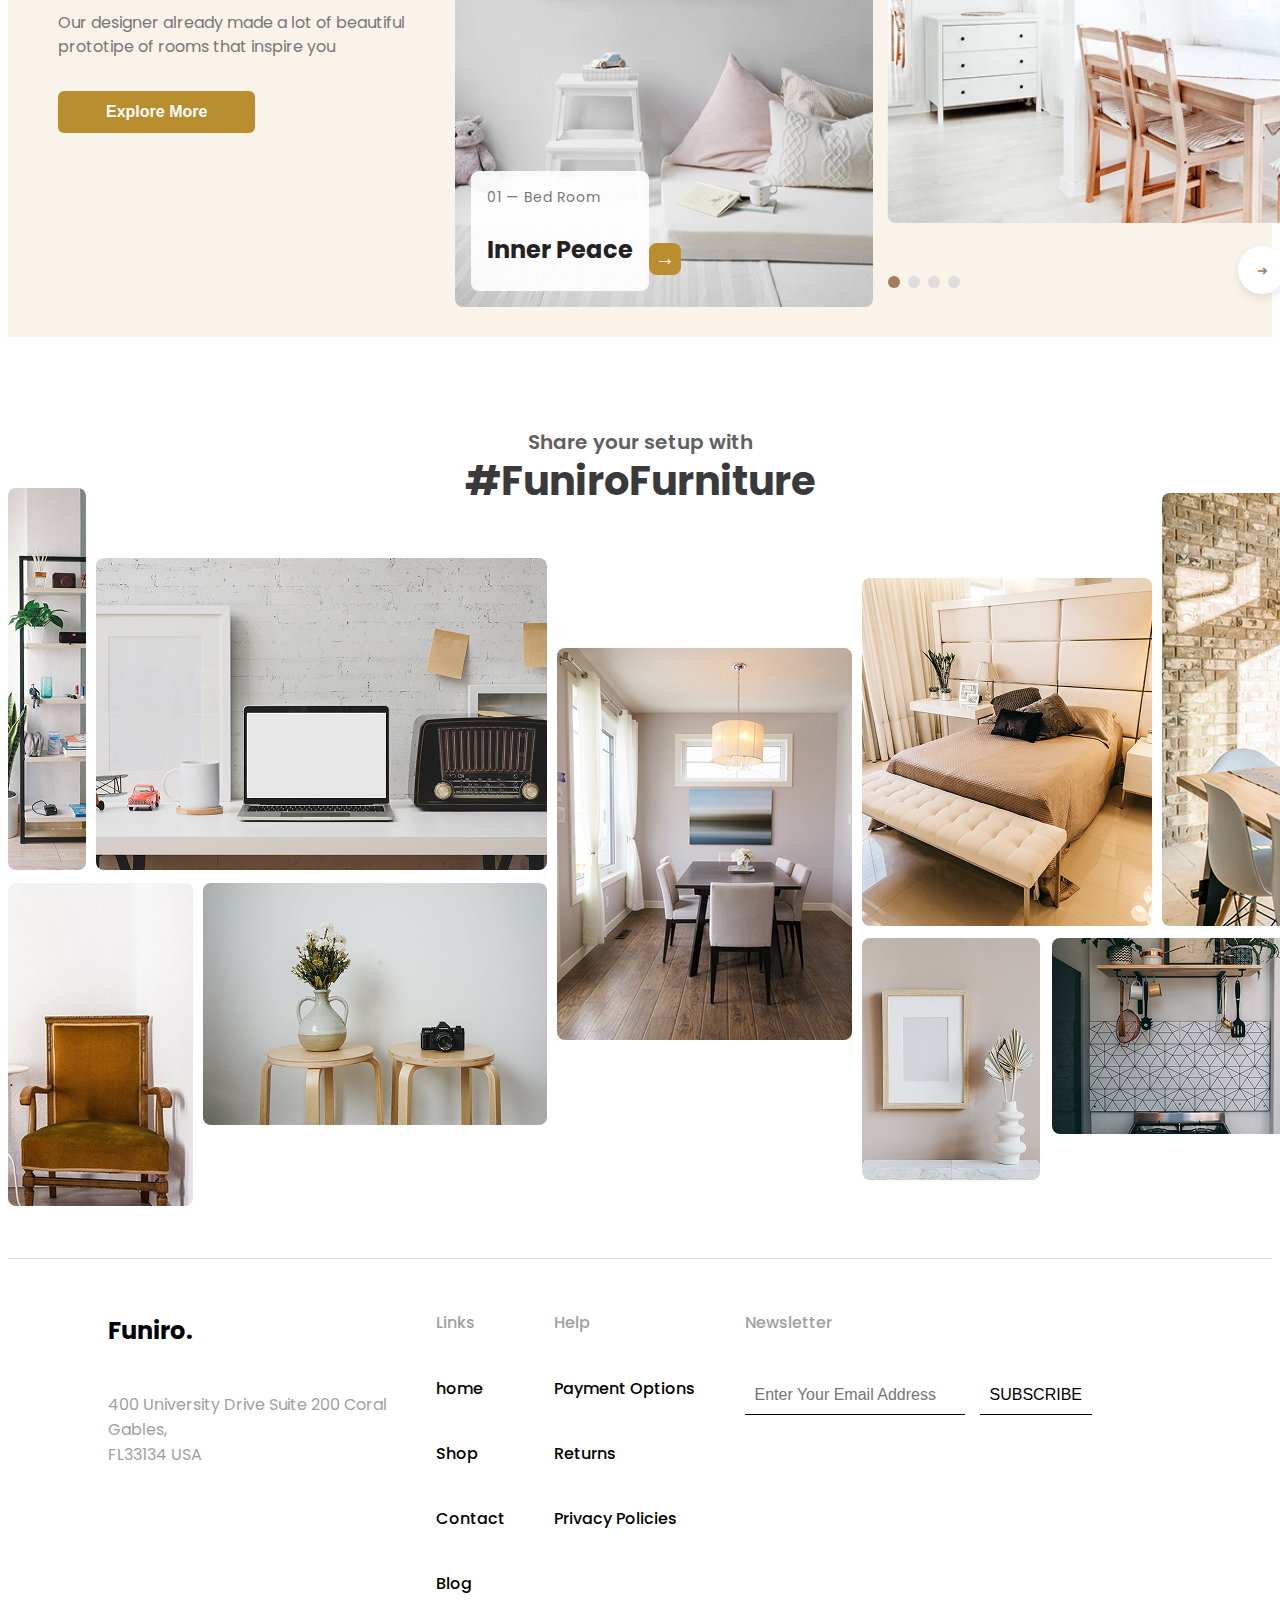
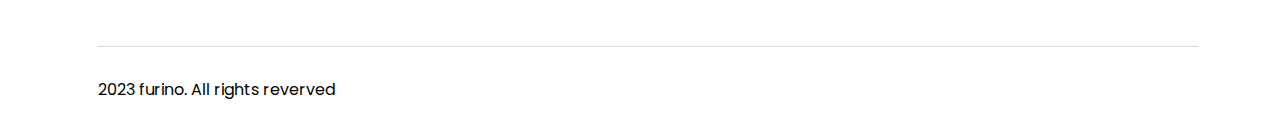
==== commit 2a37c0d0: "3 lk valmis" ====
--- a/index.html
+++ b/index.html
@@ -110,7 +110,7 @@
                 <h2 class="products-title">Our Products</h2>
                 <div class="products-grid">
         
-                    <div class="product-card">
+                    <a href="index3.html" class="product-card">
                         <div class="product-image">
                             <img src="./media/syltherine.png" alt="Syltherine">
                             <div class="product-overlay">
@@ -132,8 +132,8 @@
                                 <span class="original-price">Rp 3,500,000</span>
                             </div>
                         </div>
-                    </div>
-                    <div class="product-card">
+                    </a>
+                    <a href="index3.html" class="product-card">
                         <div class="product-image">
                             <img src="./media/Leviosa.png" alt="Leviosa">
                             <div class="product-overlay">
@@ -152,8 +152,8 @@
                                 <span class="current-price">Rp 2,500,000</span>
                             </div>
                         </div>
-                    </div>
-                    <div class="product-card">
+                    </a>
+                    <a href="index3.html" class="product-card">
                         <div class="product-image">
                             <img src="./media/Lolito.png" alt="Lolito">
                             <div class="product-overlay">
@@ -175,8 +175,8 @@
                                 <span class="original-price">Rp 14,000,000</span>
                             </div>
                         </div>
-                    </div>
-                    <div class="product-card">
+                    </a>
+                    <a href="index3.html" class="product-card">
                         <div class="product-image">
                             <img src="./media/Respira.png" alt="Respira">
                             <div class="product-overlay">
@@ -198,8 +198,8 @@
                                 
                             </div>
                         </div>
-                    </div>
-                    <div class="product-card">
+                    </a>
+                    <a href="index3.html" class="product-card">
                         <div class="product-image">
                             <img src="./media/Grifo.png" alt="Grifo">
                             <div class="product-overlay">
@@ -219,8 +219,8 @@
                                 
                             </div>
                         </div>
-                    </div>
-                    <div class="product-card">
+                    </a>
+                    <a href="index3.html" class="product-card">
                         <div class="product-image">
                             <img src="./media/Muggo.png" alt="Muggo">
                             <div class="product-overlay">
@@ -242,8 +242,8 @@
                                 
                             </div>
                         </div>
-                    </div>
-                    <div class="product-card">
+                    </a>
+                    <a href="index3.html" class="product-card">
                         <div class="product-image">
                             <img src="./media/Pingky.png" alt="Pingky">
                             <div class="product-overlay">
@@ -266,8 +266,8 @@
                                 
                             </div>
                         </div>
-                    </div>
-                    <div class="product-card">
+                    </a>
+                    <a href="index3.html" class="product-card">
                         <div class="product-image">
                             <img src="./media/Potty.png" alt="Potty">
                             <div class="product-overlay">
@@ -289,7 +289,7 @@
                                 
                             </div>
                         </div>
-                    </div>
+                    </a>
         
         
                 </div>
@@ -355,7 +355,6 @@
          </div>
     </main>
     <!-- FOOTER -->
-    <hr class="my-divider">
     <footer>
         <div class="footer-container">
             <div class="footer-column">
@@ -391,7 +390,6 @@
             </div>
         </div>
         <div class="footer-copyright">
-            <hr class="my-divider2">
             <p class="footer-copyright-text">2023 furino. All rights reverved</p>
         </div>
     </footer>
--- a/styles.css
+++ b/styles.css
@@ -16,8 +16,6 @@
     
 
 }
-
-
 
 .nav-menu {
     display: flex;
@@ -231,14 +229,15 @@
     justify-content: space-between;
     padding-left: 100px;
     padding-right: 180px;
-    margin-top: 20px;
+    margin-top: 5px;
     margin-bottom: 10px;
-    
-}
-
-.my-divider {
-    color: #D9D9D9;
-    height: 1px;
+    border-top: 1px solid #D9D9D9;
+    
+    
+}
+
+.footer-column {
+    margin-top: 30px;
 }
 
 .footer-column h3 {
@@ -293,18 +292,19 @@
     font-size: 16px;
 }
 
-.my-divider2 {
+.footer-copyright {
+    border-top: 1px solid #D9D9D9;
     width: 87%;
-    color: #D9D9D9;
-    height: 1px;
+    margin-left: 90px;
 }
 
 .footer-copyright-text {
     margin-top: 30px;
-    margin-left: 90px;
+    margin-bottom: 30px;
     font-weight: 400;
     font-size: 16px;
 }
+
 .footer-newsletter {
     display: flex;
     align-items: center; 
@@ -312,7 +312,7 @@
 }
 
 .footer-email-input {
-    width: 50%; 
+    width: 200px; 
     padding: 10px;
     border: none;
     border-bottom: 1px solid black; 
@@ -336,17 +336,19 @@
 
 
 
-@media (max-width: 1024px) {
+@media (min-width: 431px) and (max-width: 1024px) {
     .footer-container {
         display: flex;
         flex-direction: column;
         align-items: center;
         text-align: center;
+        border-top: 1px solid #D9D9D9;
     }
 
     .footer-column {
         width: 100%;
         margin-bottom: 20px;
+        margin-left: 50px;
     }
 
     .footer-links, .footer-help {
@@ -360,7 +362,7 @@
     }
 
     .footer-email-input {
-        width: 100%;
+        width: 40%;
         padding: 10px;
         margin-bottom: 10px;
         
@@ -371,22 +373,25 @@
         width: 50%;
         padding: 10px;
     }
-    
-    .my-divider2 {
-        width: 80%; 
-        margin: 20px auto;
-    }
-}
-
-
-@media (max-width: 880px) {
+
+    .footer-copyright {
+        width: 80%;
+    }
+    
+}
+
+
+@media (max-width: 430px) {
     .footer-container {
         flex-direction: column;
         text-align: center;
+        
+        
     }
 
     .footer-column {
-        width: 100%;
+        margin-left: 30px;
+        
     }
 
     .footer-links, .footer-help {
@@ -399,10 +404,27 @@
     }
 
     .footer-email-input {
-        width: 90%;
+        width: 120px;
+        margin-left: 40px;
     }
 
     .footer-email-btn {
-        width: 70%;
-    }
-}
+        width: 120px;
+        margin-left: 40px;
+    }
+
+    .footer-copyright {
+        width: 80%;
+        margin-left: 30px;
+        margin-top: 30px;
+        margin-bottom: 30px;
+    }
+
+    .footer-copyright-text {
+        margin-top: 20px;
+        font-weight: 400;
+        font-size: 16px;
+    }
+
+   
+}
--- a/mainpage.css
+++ b/mainpage.css
@@ -78,7 +78,7 @@
 }
 
 
-@media screen and (max-width: 768px) {
+@media screen and (max-width: 430px) {
     .banner {
         height: 400px; 
     }
@@ -205,7 +205,7 @@
     color: #333333;
 }
 
-@media screen and (max-width: 880px) {
+@media screen and (max-width: 430px) {
     .browse-options {
         display: flex;
         flex-direction: column;
@@ -215,68 +215,93 @@
     }
 
     .browse-options img {
-        max-width: 350px;
+        max-width: 100%; 
+        width: 100%; 
+        height: auto;
+        margin: 0 auto; 
+        display: block; 
     }
 
     .browse-option p {
         font-size: 18px; 
+        text-align: center; 
     }
 
     .browse-text h2 {
         font-size: 24px; 
+        text-align: center;
     }
 
     .browse-text p {
         font-size: 14px; 
+        text-align: center;
     }
 
     .browse-range-title {
         font-size: 24px; 
+        text-align: center;
     }
 
     .browse-range-description {
         font-size: 14px; 
+        text-align: center;
     }
 
     .browse-image-container {
+        display: flex;
         flex-direction: column;
         gap: 30px; 
+        align-items: center; 
+    }
+
+    .browse-image {
+        width: 100%; 
+        max-width: 350px; 
+        height: auto;
     }
 
     .browse-image-name {
-        font-size: 18px; 
-    }
-}
+        font-size: 18px;
+        text-align: center;
+    }
+}
+
+
 @media screen and (max-width: 1024px) {
     .browse-range-title {
         font-size: 28px; 
     }
 
-   
-
     .browse-range-description {
         font-size: 16px;
     }
 
     .browse-image-container {
+        display: flex; 
+        flex-wrap: wrap; 
         gap: 15px;
-         
-    }
-
+        justify-content: center; 
+    }
+
+    .browse-image {
+        flex: 1 1 calc(33.33% - 20px); 
+        max-width: calc(33.33% - 20px);
+        box-sizing: border-box; 
+    }
 
     .browse-image-name {
         font-size: 18px; 
     }
 
     .browse-options {
+        display: flex;
+        flex-wrap: wrap; 
+        justify-content: center;
         padding-left: 40px;
         padding-right: 40px;
         gap: 10px;
-      
-    }
-    
-   
-
+    }
+    
     .browse-option p {
         font-size: 20px; 
     }
@@ -288,14 +313,15 @@
     .browse-text p {
         font-size: 16px; 
     }
+
     .browse-text {
         display: flex;
         justify-content: center; 
         align-items: center; 
         text-align: center; 
     }
-    
-}
+}
+
 
 
 /* PRODUCTS */
@@ -306,8 +332,8 @@
 }
 .products-title {
     font-size: 40px;
-    font-weight: bold;
-    color: #222222;
+    font-weight: 700;
+    color: #3A3A3A;
     margin-bottom: 32px;
 }
 .products-grid {
@@ -324,6 +350,7 @@
     overflow: hidden;
     position: relative;
     transition: transform 0.3s ease, box-shadow 0.3s ease;
+    text-decoration: none;
 }
 .product-card:hover {
     transform: translateY(-5px);
@@ -466,6 +493,10 @@
         padding-right: 40px;
     }
 
+    .product-card {
+        text-decoration: none;
+    }
+
     .products-title {
         font-size: 32px;
         margin-bottom: 24px;
@@ -490,7 +521,7 @@
 }
 
 
-@media screen and (max-width: 880px) {
+@media screen and (max-width: 430px) {
     .products-grid {
         grid-template-columns: 1fr; 
         gap: 12px;
@@ -505,6 +536,7 @@
 
     .product-card {
         border-radius: 8px;
+        text-decoration: none;
     }
 
     .product-name {
@@ -735,7 +767,7 @@
     background-color: #777777;
 }
 
-@media (max-width: 880px) { 
+@media (max-width: 430px) { 
     .rooms-container {
         display: flex;
         flex-direction: column;
@@ -745,6 +777,7 @@
     .rooms-text {
         width: 90%; 
         margin-bottom: 20px; 
+        margin-left: 30px;
     }
 
     .rooms-overlay {
@@ -764,11 +797,11 @@
         justify-content: flex-end; 
         position: absolute; 
         bottom: 0; 
-        left: 110px; 
+        left: 100px; 
         
     }
     .rooms-next-btn {
-        margin-right: 20px;
+        margin-right: 30px;
         width: 10%;
         height: 15%;
     }
@@ -801,43 +834,92 @@
     }
 }
 
-@media screen and (max-width: 1024px) {
+
+@media (min-width: 431px) and (max-width: 1024px) {
     .rooms-container {
         display: flex;
+        flex-direction: row;
         align-items: center;
+        justify-content: space-between;
+        flex-wrap: wrap;
+        gap: 20px;
+        margin-top: 50px;
+        margin-left: 50px;
+        margin-right: 50px;
+    }
+
+    .rooms-main {
+        display: flex;
+        justify-content: center;
+        align-items: center;
+        gap: 20px;
+        margin-left: 0px;
+        width: 60%;
     }
 
     .rooms-text {
         display: flex;
         flex-direction: column;
         align-items: center;
+        margin-left: -50px;
+        text-align: center;
+        width: 40%;
+        max-width: 300px;
     }
 
     .rooms-text h2 {
-        align-items: center;
-        
+        font-size: 22px;
+        margin: 0;
+        margin-bottom: 20px;
     }
 
     .rooms-text p {
-        align-items: center;
-        margin-left: 150px;
-        
+        font-size: 16px;
+        margin: 0;
+        margin-bottom: 20px;
+    }
+
+    .rooms-overlay {
+        width: 100px;
+        height: 100px;
+        max-width: 180px;
+        margin-left: 20px;
+    }
+
+    .rooms-overlay span {
+        font-size: 12px;
     }
 
     .rooms-overlay2 {
-        margin-left: 10px;
+        margin-left: -25px;
+        width: 200px;
+        max-width: 250px;
     }
 
     .rooms-pagination {
-        margin-left: -20px;
+        margin-left: 100px;
     }
 
     .rooms-next-btn {
-        margin-right: 40px;
-    }
-
-    
-}
+        margin-right: 50px;
+    }
+
+    
+    .rooms-main img {
+        width: 250px;
+        height: auto;
+        max-width: 100%;
+    }
+
+    .rooms-secondary-img {
+        width: 220px;
+        height: auto;
+        max-width: 100%;
+    }
+}
+
+
+
 
 
 
@@ -929,7 +1011,7 @@
 }
 
 
-@media (max-width: 880px) {
+@media (max-width: 430px) {
     .grid-container {
         display: flex;
         flex-direction: column;
@@ -979,7 +1061,7 @@
 
 }
 
-@media screen and (max-width: 1024px) {
+@media (min-width: 431px) and (max-width: 1024px) {
     .grid-container {
         display: flex;
         flex-direction: column;
@@ -995,4 +1077,44 @@
         display: none;
         gap: 5px;
     }
-}
+
+    .grid-container .pilt2 {
+        display: flex;
+        margin-left: 25px;
+        margin-bottom: -90px;
+    }
+    .grid-container .pilt3 {
+        display: flex;
+        margin-left: 25px;
+        margin-bottom: -20px;
+    }
+    .grid-container .pilt4 {
+        display: flex;
+        margin-left: 25px;
+        margin-bottom: 60px;
+    }
+    .grid-container .pilt5 {
+        display: flex;
+        margin-left: 30px;
+        margin-bottom: -120px;
+    }
+    .grid-container .pilt6 {
+        display: flex;
+        margin-left: 30px;
+        margin-bottom: -120px;
+    }
+    .grid-container .pilt7 {
+        display: flex;
+        margin-left: 25px;
+        margin-bottom: -170px;
+    }
+
+    .grid-container .pilt9 {
+        display: flex;
+        margin-left: 15px;
+        margin-right: 15px;
+        margin-top: 20px;
+    }
+
+   
+}
